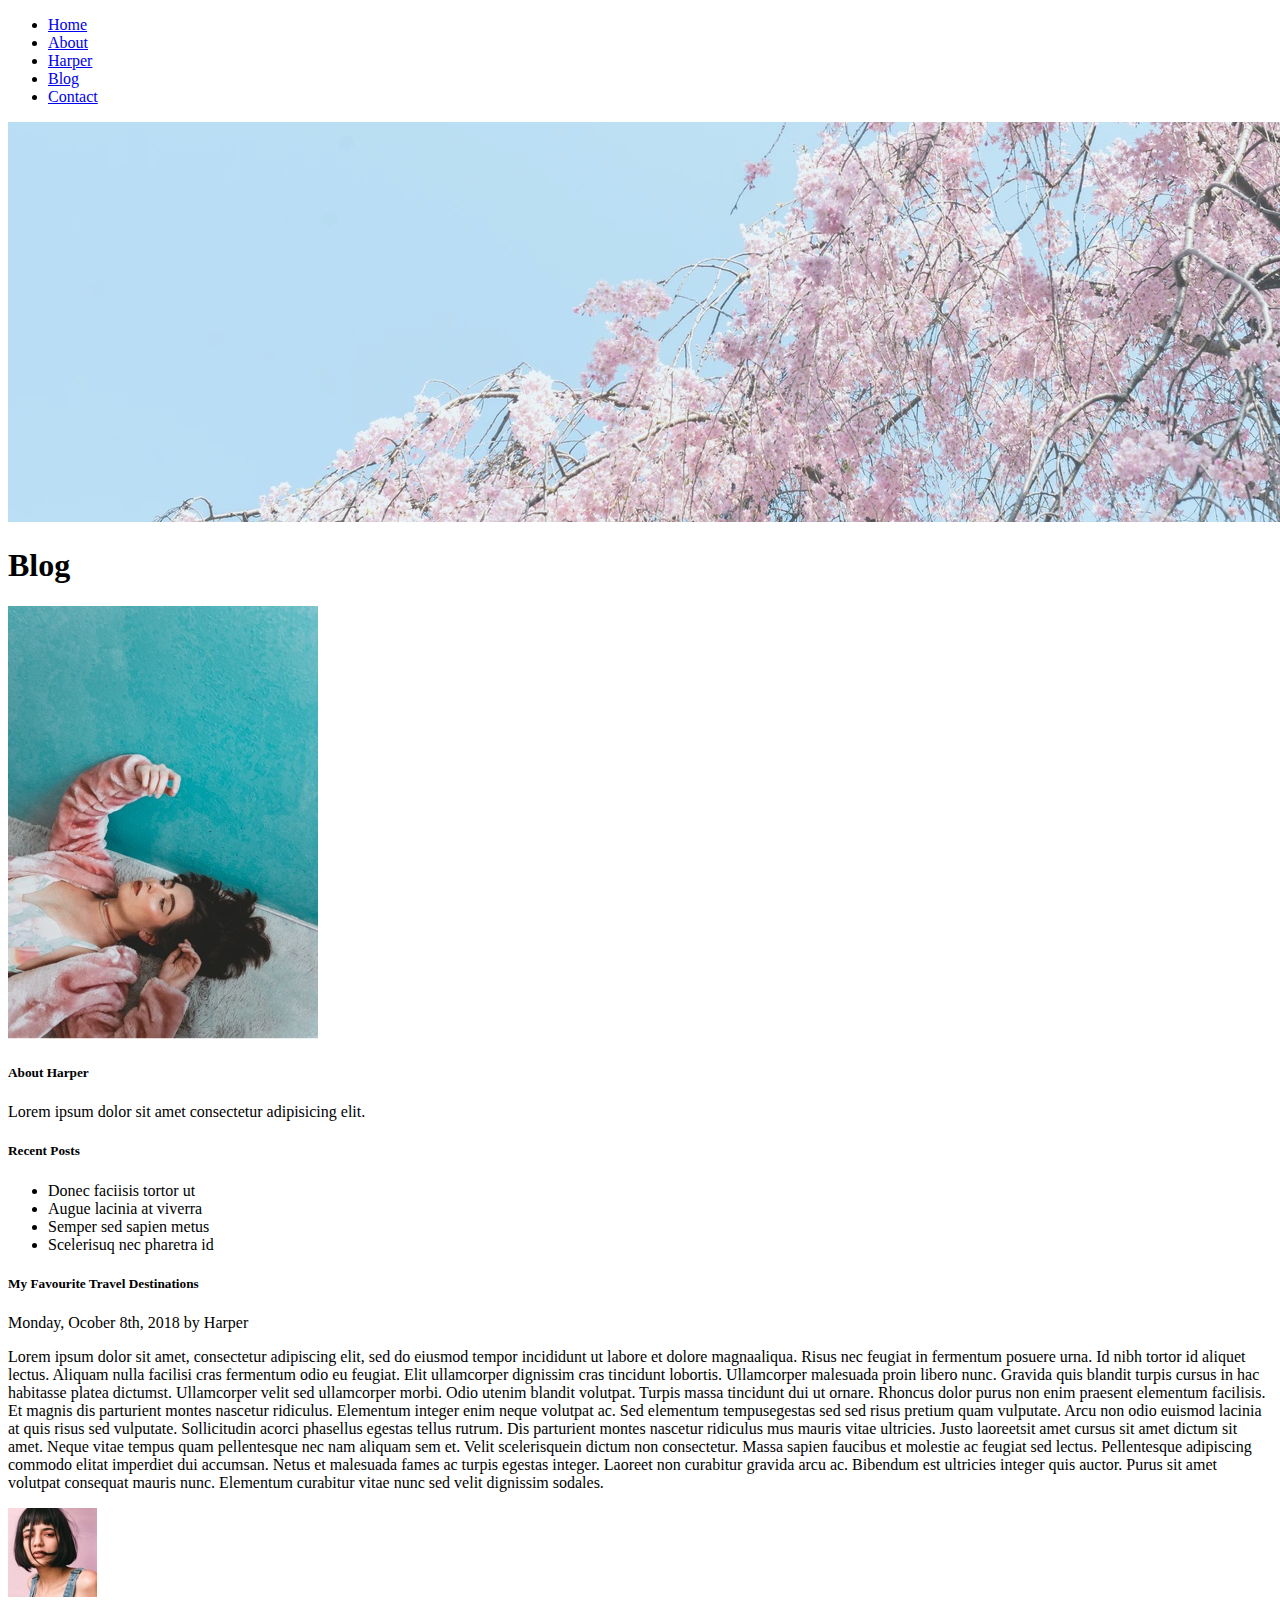
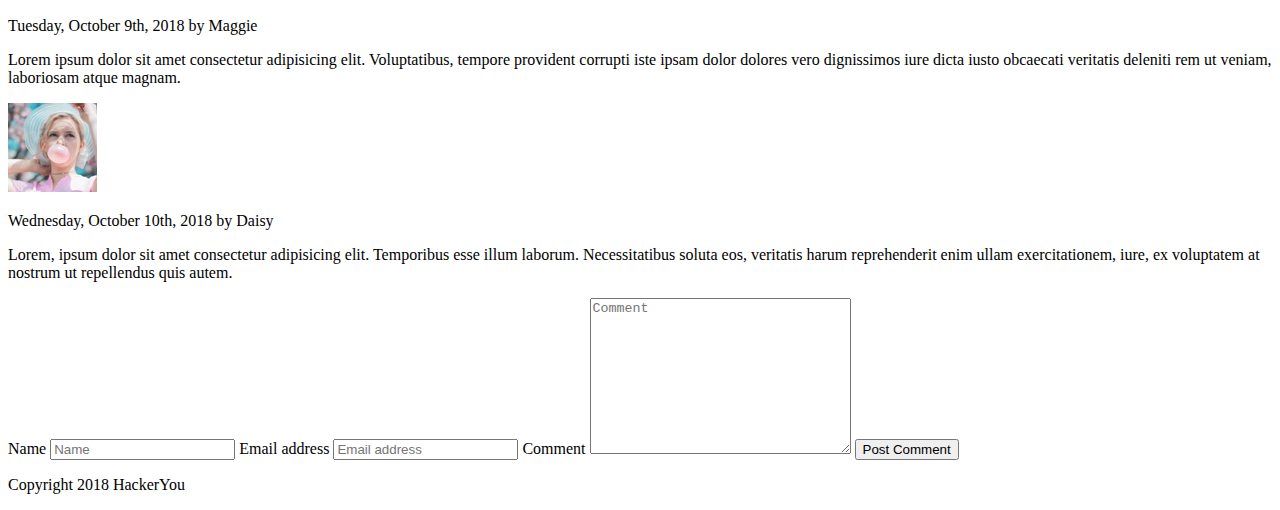
==== blog.html @ ddcfb95c "finished html for blog post" ====
<!DOCTYPE html>
<html lang="en">
<head>
    <meta charset="UTF-8">
    <meta http-equiv="X-UA-Compatible" content="IE=edge">
    <meta name="viewport" content="width=device-width, initial-scale=1.0">
    <title>Harper - Blog</title>
</head>
<body>
    <nav class="navBar">
        <div class="wrapper">
            <ul class="mainMenu">
                <li><a href="#home">Home</a></li>
                <li><a href="#about">About</a></li>
                <li><a href="#home">Harper</a></li>
                <li><a href="#blog">Blog</a></li>
                <li><a href="#contact">Contact</a></li>
            </ul>
        </div>
    </nav>
    
    <header>
        <div class="heroImage">
            <img src="./assets/blog-image-1.jpg" alt="close up of japanese cherry blossom trees">
        </div>
        <h1>Blog</h1>
    </header>

    <main>
        <div class="wrapper">
            <aside>
                <div class="blogDetails">
                    <div class="blogImg">
                        <img src="./assets/blog-image-2.jpg" alt="woman posing on ground with hand raised and eyes closed">
                    </div>
                    <div class="blogAbout">
                        <h5>About Harper</h5>
                        <p>Lorem ipsum dolor sit amet consectetur adipisicing elit.</p>
                    </div>
                </div>
                <div class="recentPosts">
                    <h5>Recent Posts</h5>
                    <ul class="recentPosts">
                        <li>Donec faciisis tortor ut</li>
                        <li>Augue lacinia at viverra</li>
                        <li>Semper sed sapien metus</li>
                        <li>Scelerisuq nec pharetra id</li>
                    </ul>
                </div>
            </aside>
            <div class="blogPost">
                <h5>My Favourite Travel Destinations</h5>
                <p>Monday, Ocober 8th, 2018 by Harper</p>
                <p>Lorem ipsum dolor sit amet, consectetur adipiscing elit, sed do eiusmod tempor incididunt ut labore et dolore magnaaliqua. Risus nec feugiat in fermentum posuere urna. Id nibh tortor id aliquet lectus. Aliquam nulla facilisi cras fermentum odio eu feugiat. Elit ullamcorper dignissim cras tincidunt lobortis. Ullamcorper malesuada proin libero nunc.
                
                Gravida quis blandit turpis cursus in hac habitasse platea dictumst. Ullamcorper velit sed ullamcorper morbi. Odio utenim blandit volutpat. Turpis massa tincidunt dui ut ornare. Rhoncus dolor purus non enim praesent elementum facilisis.
                
                Et magnis dis parturient montes nascetur ridiculus. Elementum integer enim neque volutpat ac. Sed elementum tempusegestas sed sed risus pretium quam vulputate. Arcu non odio euismod lacinia at quis risus sed vulputate. Sollicitudin acorci phasellus egestas tellus rutrum. Dis parturient montes nascetur ridiculus mus mauris vitae ultricies. 
                
                Justo laoreetsit amet cursus sit amet dictum sit amet. Neque vitae tempus quam pellentesque nec nam aliquam sem et. Velit scelerisquein dictum non consectetur. Massa sapien faucibus et molestie ac feugiat sed lectus. Pellentesque adipiscing commodo elitat imperdiet dui accumsan. Netus et malesuada fames ac turpis egestas integer. Laoreet non curabitur gravida arcu ac.
                
                Bibendum est ultricies integer quis auctor. Purus sit amet volutpat consequat mauris nunc. Elementum curabitur vitae
                nunc sed velit dignissim sodales.</p>
            </div>
            <div class="comments">
                <div class="commentOne">
                    <img src="./assets/blog-image-3.jpg" alt="headshot of Maggie">
                    <p>Tuesday, October 9th, 2018 by Maggie</p>
                    <p>Lorem ipsum dolor sit amet consectetur adipisicing elit. Voluptatibus, tempore provident corrupti iste ipsam dolor dolores vero dignissimos iure dicta iusto obcaecati veritatis deleniti rem ut veniam, laboriosam atque magnam.</p>
                </div>
                <div class="commentTwo">
                    <img src="./assets/blog-image-4.jpg" alt="headshot of Daisy">
                    <p>Wednesday, October 10th, 2018 by Daisy</p>
                    <p>Lorem, ipsum dolor sit amet consectetur adipisicing elit. Temporibus esse illum laborum. Necessitatibus soluta eos, veritatis harum reprehenderit enim ullam exercitationem, iure, ex voluptatem at nostrum ut repellendus quis autem.</p>
                </div>
            </div>
            <div class="blogForm">
                <form action="" class="blogForm" name="blogForm">
                    <label for="name" class="sr-only">Name</label>
                    <input type="text" id="name" placeholder="Name">
                
                    <label for="email" class="sr-only">Email address</label>
                    <input type="email" id="email" placeholder="Email address">
                
                    <label for="comment" class="sr-only">Comment</label>
                    <textarea name="commente" id="message" cols="30" rows="10" placeholder="Comment"></textarea>
                
                    <button type="submit">Post Comment</button>
                </form>
            </div>
        </div>
    </main>

    <footer>
        <p>Copyright 2018 HackerYou</p>
    </footer>
</body>
</html>
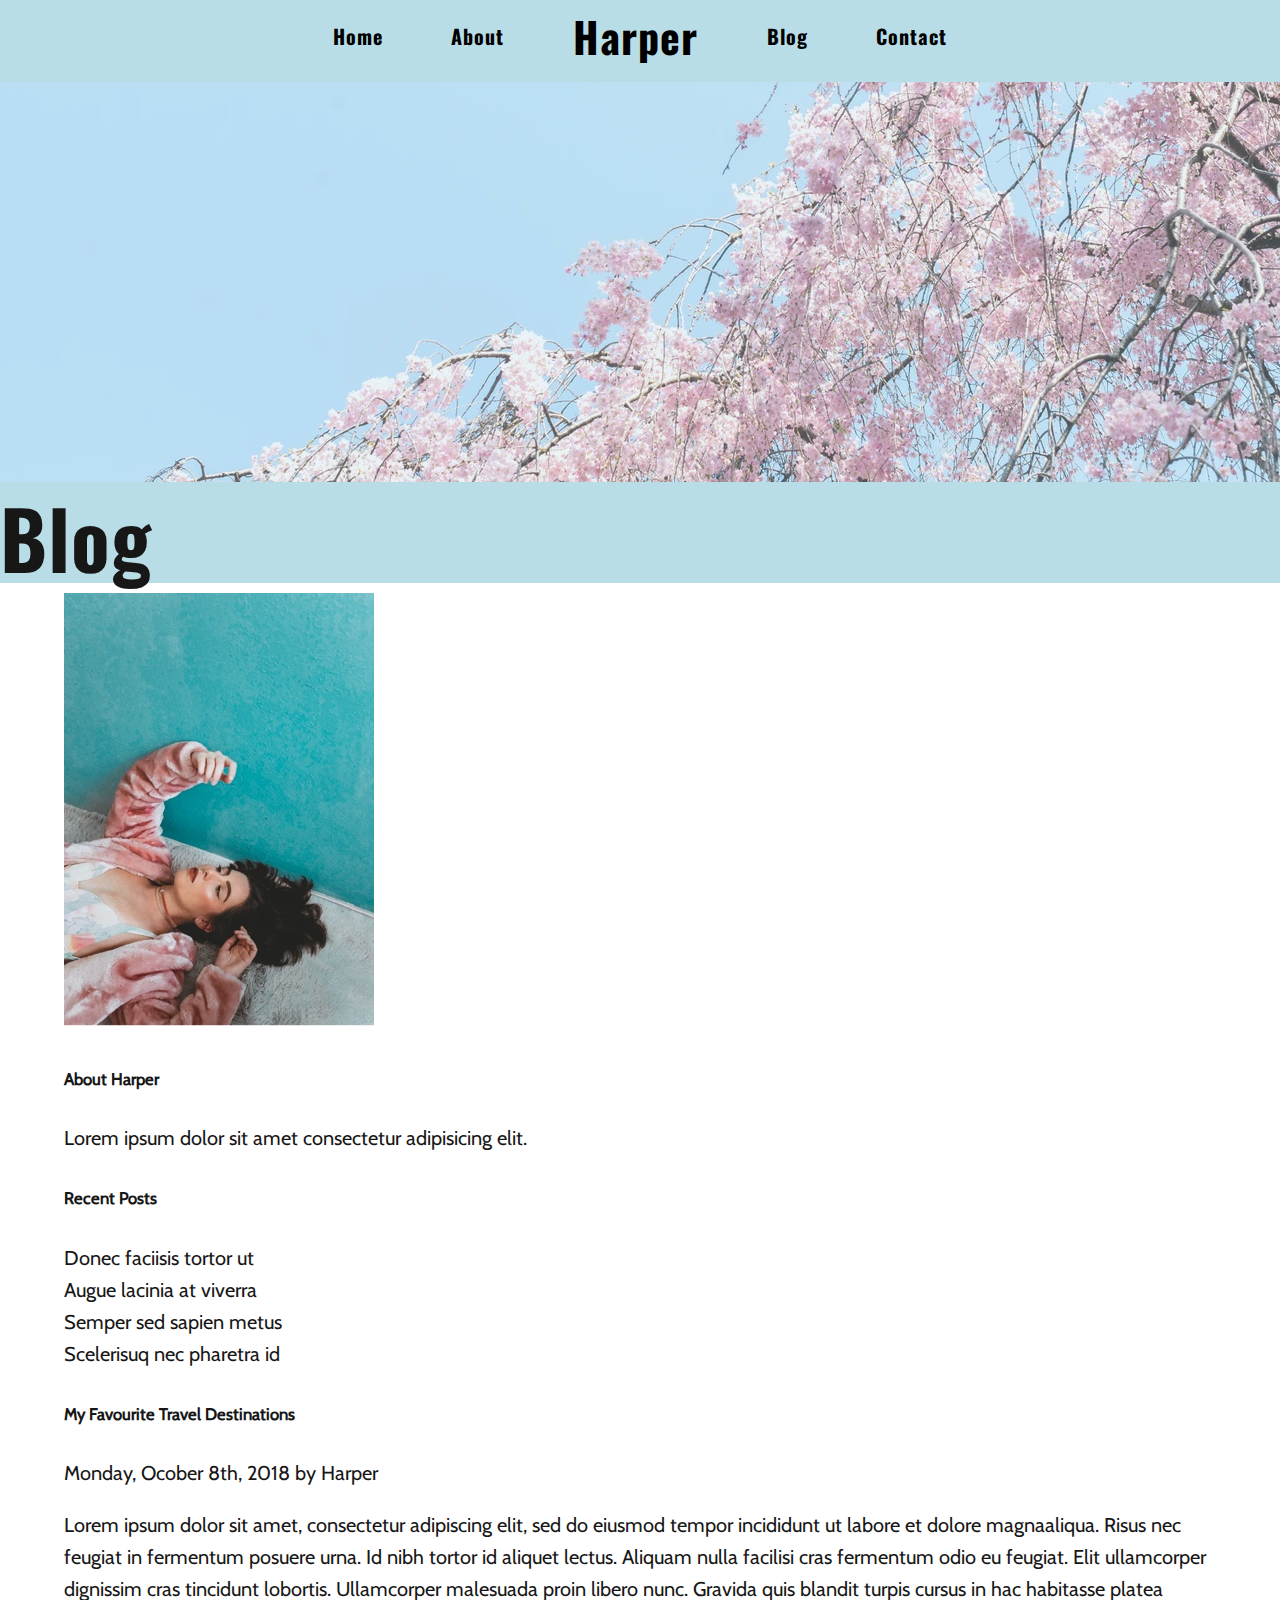
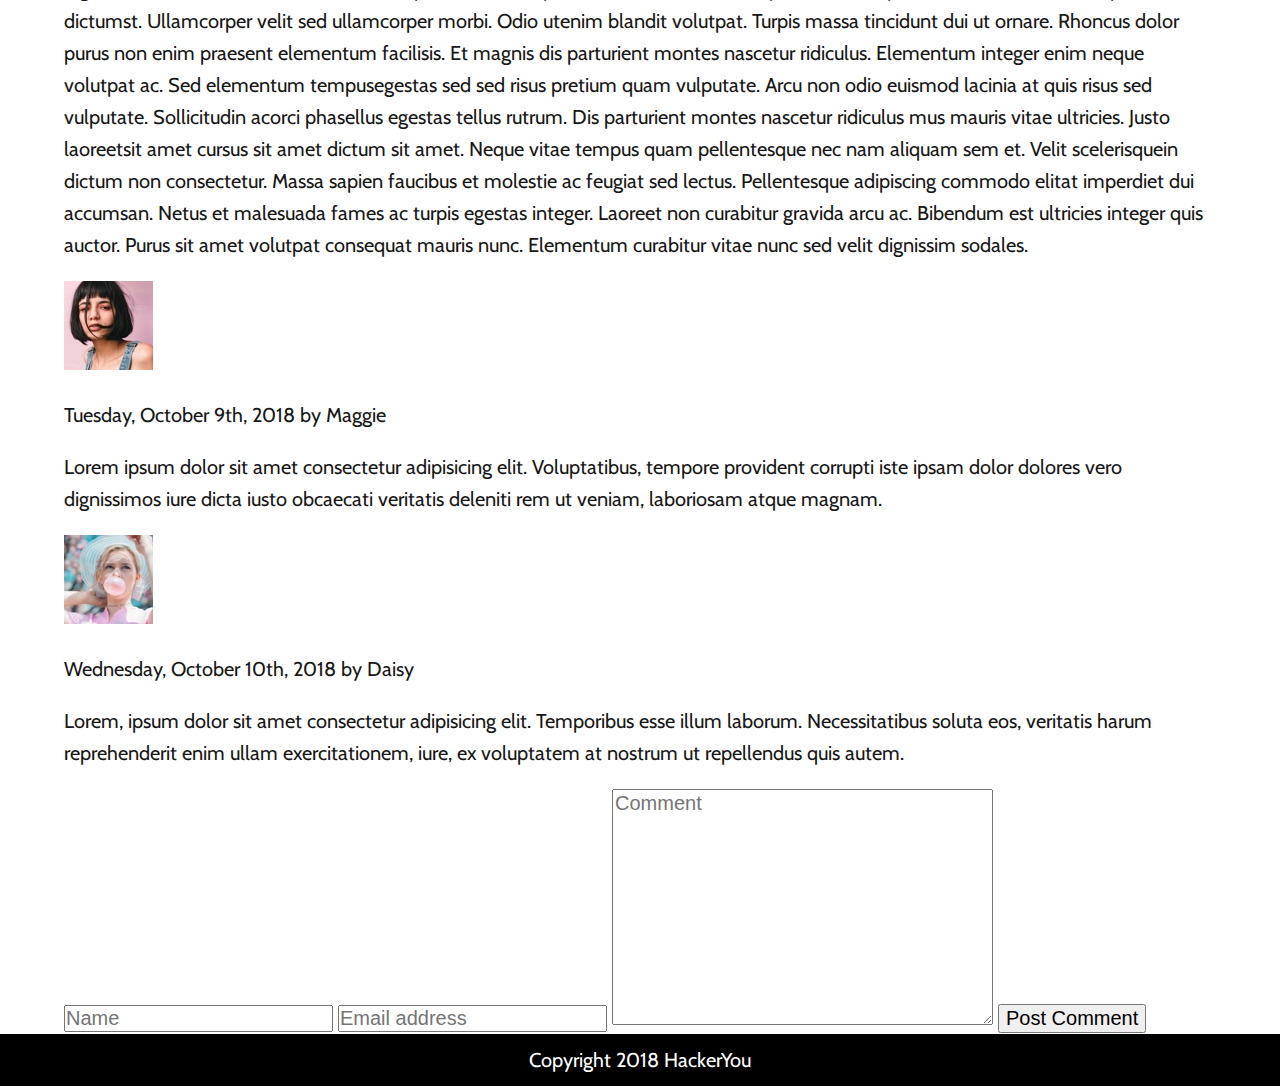
==== commit 5dd6e050: "added contact page partials" ====
--- a/blog.html
+++ b/blog.html
@@ -5,6 +5,7 @@
     <meta http-equiv="X-UA-Compatible" content="IE=edge">
     <meta name="viewport" content="width=device-width, initial-scale=1.0">
     <title>Harper - Blog</title>
+    <link rel="stylesheet" href="./styles/styles.css">
 </head>
 <body>
     <nav class="navBar">
@@ -12,7 +13,7 @@
             <ul class="mainMenu">
                 <li><a href="#home">Home</a></li>
                 <li><a href="#about">About</a></li>
-                <li><a href="#home">Harper</a></li>
+                <li><a href="#logo">Harper</a></li>
                 <li><a href="#blog">Blog</a></li>
                 <li><a href="#contact">Contact</a></li>
             </ul>
--- a/styles/styles.css
+++ b/styles/styles.css
@@ -0,0 +1,584 @@
+html {
+  line-height: 1.15;
+  -ms-text-size-adjust: 100%;
+  -webkit-text-size-adjust: 100%;
+}
+
+body {
+  margin: 0;
+}
+
+article, aside, footer, header, nav, section {
+  display: block;
+}
+
+h1 {
+  font-size: 2em;
+  margin: 0.67em 0;
+}
+
+figcaption, figure, main {
+  display: block;
+}
+
+figure {
+  margin: 1em 40px;
+}
+
+hr {
+  -webkit-box-sizing: content-box;
+          box-sizing: content-box;
+  height: 0;
+  overflow: visible;
+}
+
+pre {
+  font-family: monospace, monospace;
+  font-size: 1em;
+}
+
+a {
+  background-color: transparent;
+  -webkit-text-decoration-skip: objects;
+}
+
+abbr[title] {
+  border-bottom: none;
+  text-decoration: underline;
+  -webkit-text-decoration: underline dotted;
+          text-decoration: underline dotted;
+}
+
+b, strong {
+  font-weight: inherit;
+}
+
+b, strong {
+  font-weight: bolder;
+}
+
+code, kbd, samp {
+  font-family: monospace, monospace;
+  font-size: 1em;
+}
+
+dfn {
+  font-style: italic;
+}
+
+mark {
+  background-color: #ff0;
+  color: #000;
+}
+
+small {
+  font-size: 80%;
+}
+
+sub, sup {
+  font-size: 75%;
+  line-height: 0;
+  position: relative;
+  vertical-align: baseline;
+}
+
+sub {
+  bottom: -0.25em;
+}
+
+sup {
+  top: -0.5em;
+}
+
+audio, video {
+  display: inline-block;
+}
+
+audio:not([controls]) {
+  display: none;
+  height: 0;
+}
+
+img {
+  border-style: none;
+}
+
+svg:not(:root) {
+  overflow: hidden;
+}
+
+button, input, optgroup, select, textarea {
+  font-family: sans-serif;
+  font-size: 100%;
+  line-height: 1.15;
+  margin: 0;
+}
+
+button, input {
+  overflow: visible;
+}
+
+button, select {
+  text-transform: none;
+}
+
+button, html [type=button], [type=reset], [type=submit] {
+  -webkit-appearance: button;
+}
+
+button::-moz-focus-inner, [type=button]::-moz-focus-inner, [type=reset]::-moz-focus-inner, [type=submit]::-moz-focus-inner {
+  border-style: none;
+  padding: 0;
+}
+
+button:-moz-focusring, [type=button]:-moz-focusring, [type=reset]:-moz-focusring, [type=submit]:-moz-focusring {
+  outline: 1px dotted ButtonText;
+}
+
+fieldset {
+  padding: 0.35em 0.75em 0.625em;
+}
+
+legend {
+  -webkit-box-sizing: border-box;
+          box-sizing: border-box;
+  color: inherit;
+  display: table;
+  max-width: 100%;
+  padding: 0;
+  white-space: normal;
+}
+
+progress {
+  display: inline-block;
+  vertical-align: baseline;
+}
+
+textarea {
+  overflow: auto;
+}
+
+[type=checkbox], [type=radio] {
+  -webkit-box-sizing: border-box;
+          box-sizing: border-box;
+  padding: 0;
+}
+
+[type=number]::-webkit-inner-spin-button, [type=number]::-webkit-outer-spin-button {
+  height: auto;
+}
+
+[type=search] {
+  -webkit-appearance: textfield;
+  outline-offset: -2px;
+}
+
+[type=search]::-webkit-search-cancel-button, [type=search]::-webkit-search-decoration {
+  -webkit-appearance: none;
+}
+
+::-webkit-file-upload-button {
+  -webkit-appearance: button;
+  font: inherit;
+}
+
+details, menu {
+  display: block;
+}
+
+summary {
+  display: list-item;
+}
+
+canvas {
+  display: inline-block;
+}
+
+template {
+  display: none;
+}
+
+[hidden] {
+  display: none;
+}
+
+html {
+  -webkit-box-sizing: border-box;
+          box-sizing: border-box;
+}
+
+*, *:before, *:after {
+  -webkit-box-sizing: inherit;
+          box-sizing: inherit;
+}
+
+.sr-only {
+  position: absolute;
+  width: 1px;
+  height: 1px;
+  margin: -1px;
+  border: 0;
+  padding: 0;
+  white-space: nowrap;
+  -webkit-clip-path: inset(100%);
+          clip-path: inset(100%);
+  clip: rect(0 0 0 0);
+  overflow: hidden;
+}
+
+@font-face {
+  font-family: "Oswald";
+  src: url(../assets/fonts/Oswald/Oswald-VariableFont_wght.ttf);
+  font-weight: bold;
+}
+@font-face {
+  font-family: "Cabin";
+  src: url(../assets/fonts/Cabin/Cabin-VariableFont_wdth\,wght.ttf), url(../assets/fonts/Cabin/Cabin-Italic-VariableFont_wdth\,wght.ttf);
+  font-weight: normal;
+}
+html {
+  font-size: 125%;
+}
+
+body {
+  font-family: "Cabin";
+  font-size: 1rem;
+  line-height: 32px;
+  letter-spacing: 0px;
+  color: #171717;
+}
+
+h1, h2, h3, h4 {
+  font-family: "Oswald";
+  font-weight: bold;
+  color: #171717;
+  letter-spacing: 1px;
+  margin: 0;
+}
+
+h1 {
+  font-size: 4rem;
+  line-height: 92px;
+}
+
+h2 {
+  font-size: 2.1rem;
+}
+
+h3 {
+  font-size: 1.6rem;
+}
+
+h4 {
+  font-size: 1.2rem;
+}
+
+ul, li, a, input {
+  padding: 0;
+  margin: 0;
+}
+
+ul {
+  list-style: none;
+}
+
+a {
+  font-family: "Oswald";
+  text-decoration: none;
+  letter-spacing: 1px;
+}
+
+.wrapper {
+  width: 90%;
+  max-width: 1260px;
+  margin: 0 auto;
+}
+
+.button {
+  color: #171717;
+  background-color: #f38d8d;
+  text-align: center;
+  line-height: 32px;
+  letter-spacing: 1px;
+  padding: 10px 40px;
+}
+
+header {
+  background-color: #b9dde7;
+  margin-bottom: 10px;
+}
+header .headerFlex {
+  display: -webkit-box;
+  display: -ms-flexbox;
+  display: flex;
+}
+header .headerContent {
+  margin-left: 80px;
+  display: -webkit-box;
+  display: -ms-flexbox;
+  display: flex;
+  -webkit-box-align: center;
+      -ms-flex-align: center;
+          align-items: center;
+  -webkit-box-pack: center;
+      -ms-flex-pack: center;
+          justify-content: center;
+}
+header .headerContent .contentContainer {
+  position: relative;
+}
+header .headerContent .contentContainer img {
+  width: 35%;
+  position: absolute;
+  top: -64px;
+  right: -45px;
+}
+header .headerContent .logoHero {
+  font-size: 6rem;
+}
+
+.contactHeader {
+  height: 40vh;
+  background-image: url(../assets/contact-image-1.jpg);
+  margin: 0;
+  position: relative;
+}
+
+.contactMain h1 {
+  position: absolute;
+  top: 323px;
+}
+
+.navBar {
+  background-color: #b9dde7;
+}
+.navBar ul {
+  display: -webkit-box;
+  display: -ms-flexbox;
+  display: flex;
+  width: 60%;
+  -webkit-box-pack: space-evenly;
+      -ms-flex-pack: space-evenly;
+          justify-content: space-evenly;
+  margin: 0 auto;
+  padding: 20px 0;
+}
+.navBar ul li {
+  font-family: "Oswald";
+}
+.navBar ul li a[href="#logo"] {
+  font-size: 2.1rem;
+}
+.navBar ul li a {
+  text-decoration: none;
+  font-family: "Oswald";
+  color: black;
+  margin: 0 30px;
+  -webkit-transition: 0.1s;
+  transition: 0.1s;
+}
+.navBar ul li a:hover {
+  color: white;
+}
+
+.whosHarper {
+  min-height: 60vh;
+  margin-left: 650px;
+  width: 50%;
+  display: -webkit-box;
+  display: -ms-flexbox;
+  display: flex;
+  -webkit-box-align: center;
+      -ms-flex-align: center;
+          align-items: center;
+  -webkit-box-pack: end;
+      -ms-flex-pack: end;
+          justify-content: flex-end;
+}
+.whosHarper p {
+  padding: 20px 0;
+}
+
+.spacer {
+  min-height: 50vh;
+  background-image: url(../assets/home-image-2.jpg);
+  background-size: cover;
+  background-repeat: no-repeat;
+}
+
+.categories {
+  min-height: 80vh;
+  padding: 60px 0;
+  background-color: #f6f6f6;
+}
+.categories .itemOne, .categories .itemTwo, .categories .itemThree, .categories .itemFour {
+  padding: 20px;
+  margin-left: 30px;
+}
+.categories .rowOne, .categories .rowTwo {
+  display: -webkit-box;
+  display: -ms-flexbox;
+  display: flex;
+}
+.categories .rowOne img, .categories .rowTwo img {
+  width: 10%;
+  background-color: #b9dde7;
+  padding: 20px;
+  border-radius: 50%;
+}
+.categories .rowOne .iconPhoto, .categories .rowOne .iconUser, .categories .rowOne .iconBlog, .categories .rowOne .iconPhone, .categories .rowTwo .iconPhoto, .categories .rowTwo .iconUser, .categories .rowTwo .iconBlog, .categories .rowTwo .iconPhone {
+  display: -webkit-box;
+  display: -ms-flexbox;
+  display: flex;
+  -webkit-box-align: center;
+      -ms-flex-align: center;
+          align-items: center;
+}
+.categories .rowOne .iconPhoto h3, .categories .rowOne .iconUser h3, .categories .rowOne .iconBlog h3, .categories .rowOne .iconPhone h3, .categories .rowTwo .iconPhoto h3, .categories .rowTwo .iconUser h3, .categories .rowTwo .iconBlog h3, .categories .rowTwo .iconPhone h3 {
+  margin-left: 20px;
+}
+.categories p {
+  font-family: "Cabin";
+  color: black;
+}
+
+.blog {
+  margin-bottom: 40px;
+}
+
+a.blogButton {
+  color: #171717;
+  background-color: #f38d8d;
+  text-align: center;
+  line-height: 32px;
+  letter-spacing: 1px;
+  padding: 10px 40px;
+}
+
+.blogOne {
+  display: -webkit-box;
+  display: -ms-flexbox;
+  display: flex;
+}
+.blogOne .blogOneContent {
+  margin: 80px;
+  display: -webkit-box;
+  display: -ms-flexbox;
+  display: flex;
+  -webkit-box-orient: vertical;
+  -webkit-box-direction: normal;
+      -ms-flex-direction: column;
+          flex-direction: column;
+  -webkit-box-pack: center;
+      -ms-flex-pack: center;
+          justify-content: center;
+  -webkit-box-align: start;
+      -ms-flex-align: start;
+          align-items: flex-start;
+}
+
+.blogTwo {
+  display: -webkit-box;
+  display: -ms-flexbox;
+  display: flex;
+}
+.blogTwo .blogTwoContent {
+  margin: 80px;
+  display: -webkit-box;
+  display: -ms-flexbox;
+  display: flex;
+  -webkit-box-orient: vertical;
+  -webkit-box-direction: normal;
+      -ms-flex-direction: column;
+          flex-direction: column;
+  -webkit-box-pack: center;
+      -ms-flex-pack: center;
+          justify-content: center;
+  -webkit-box-align: start;
+      -ms-flex-align: start;
+          align-items: flex-start;
+}
+
+.journey {
+  min-height: 0vh;
+  background: #f6f6f6;
+  padding-bottom: 100px;
+}
+.journey .journeyFlex {
+  display: -webkit-box;
+  display: -ms-flexbox;
+  display: flex;
+  -webkit-box-pack: center;
+      -ms-flex-pack: center;
+          justify-content: center;
+  -webkit-box-align: center;
+      -ms-flex-align: center;
+          align-items: center;
+  padding-top: 100px;
+  margin-left: 50px;
+}
+.journey .journeyFlex .journeyContent {
+  margin-left: 80px;
+}
+.journey .journeyFlex .journeyContent p {
+  padding: 20px 0;
+}
+
+.imgGrid {
+  min-height: 60vh;
+  padding-top: 90px;
+  width: 60%;
+  margin: 0 auto;
+}
+.imgGrid ul {
+  display: -webkit-box;
+  display: -ms-flexbox;
+  display: flex;
+  -webkit-box-pack: space-evenly;
+      -ms-flex-pack: space-evenly;
+          justify-content: space-evenly;
+}
+.imgGrid ul li img {
+  max-width: 90%;
+}
+
+footer {
+  background-color: black;
+  text-align: center;
+  color: white;
+}
+footer p {
+  margin: 0;
+  padding: 10px;
+}
+
+.contactMain {
+  background-color: #f6f6f6;
+  padding-top: 80px;
+}
+
+ul.social {
+  width: 20%;
+  display: -webkit-box;
+  display: -ms-flexbox;
+  display: flex;
+  -webkit-box-pack: space-evenly;
+      -ms-flex-pack: space-evenly;
+          justify-content: space-evenly;
+}
+ul.social li img {
+  width: 20px;
+  color: #227284;
+  -webkit-box-align: start;
+      -ms-flex-align: start;
+          align-items: flex-start;
+}
+
+.contactInfoDetails h4 {
+  font-size: 1rem;
+  padding: 10px 0;
+}
+.contactInfoDetails p {
+  margin: 0;
+  font-size: 0.9rem;
+}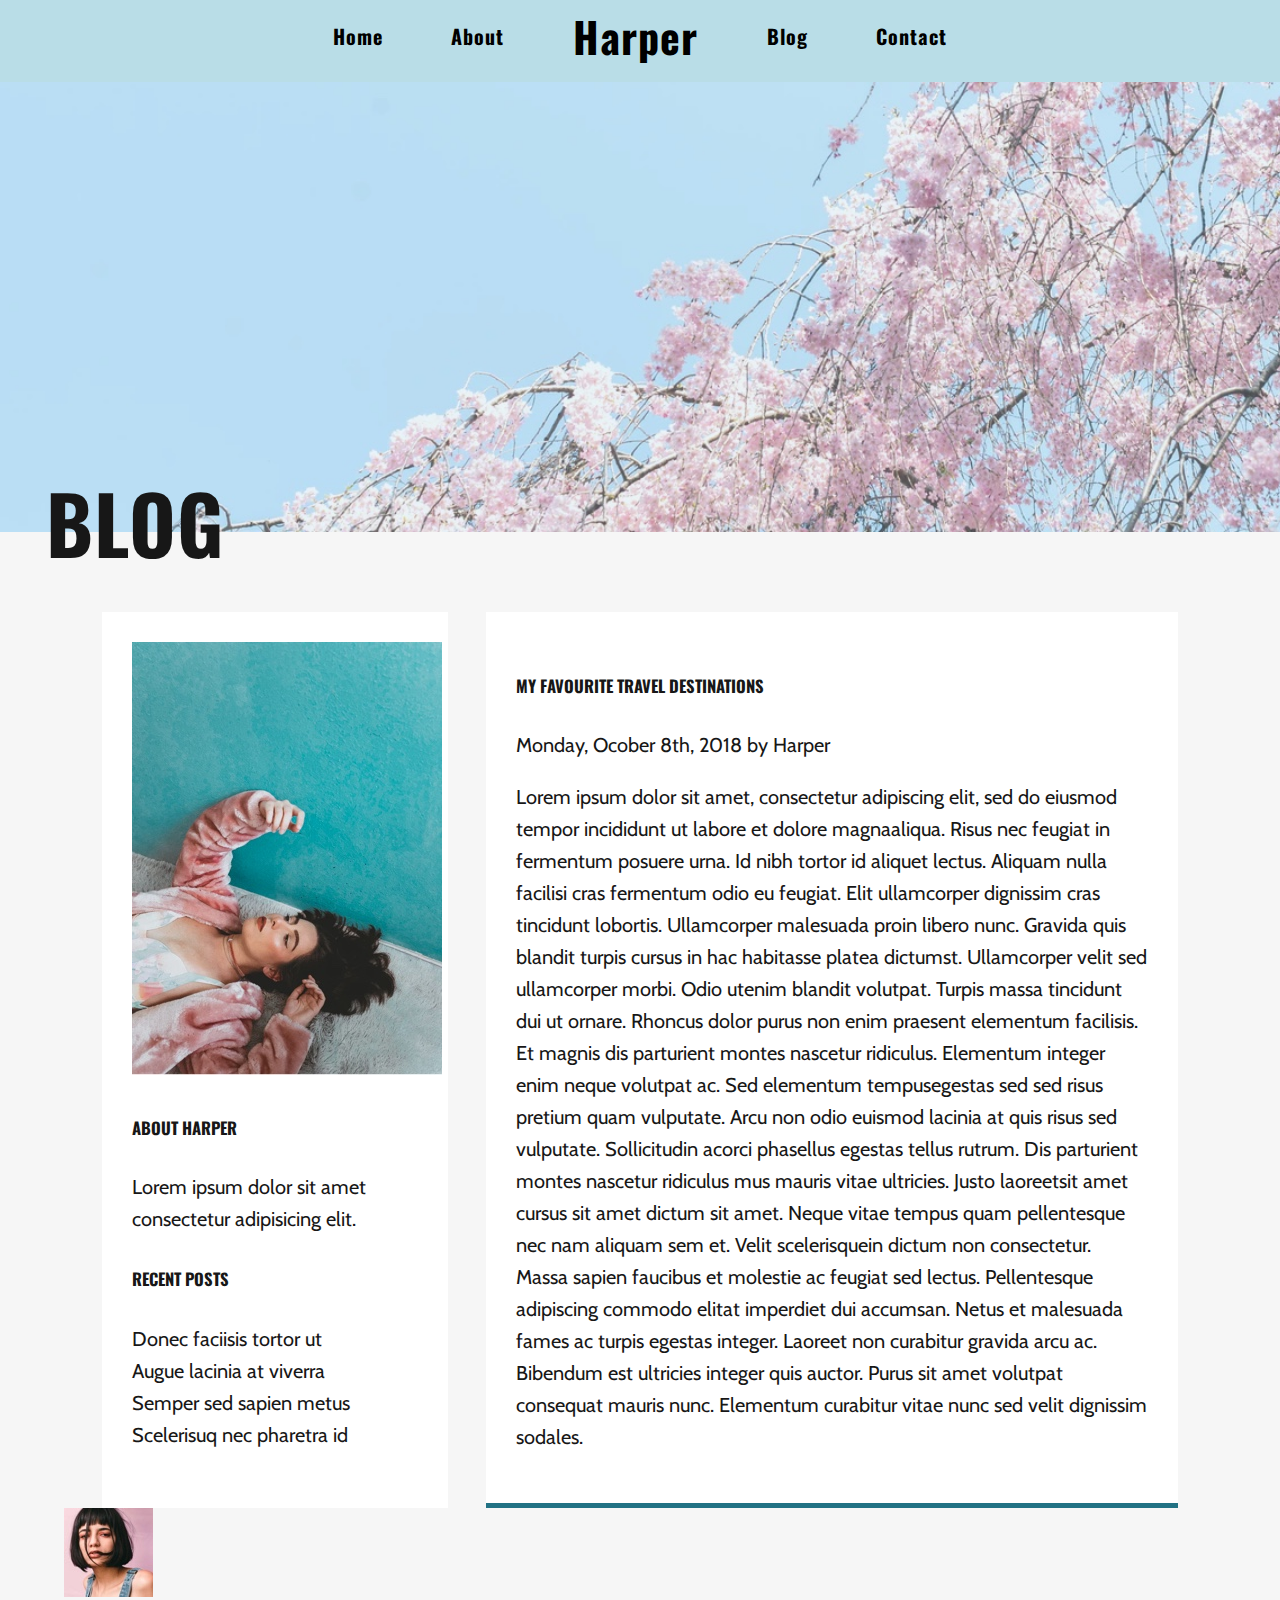
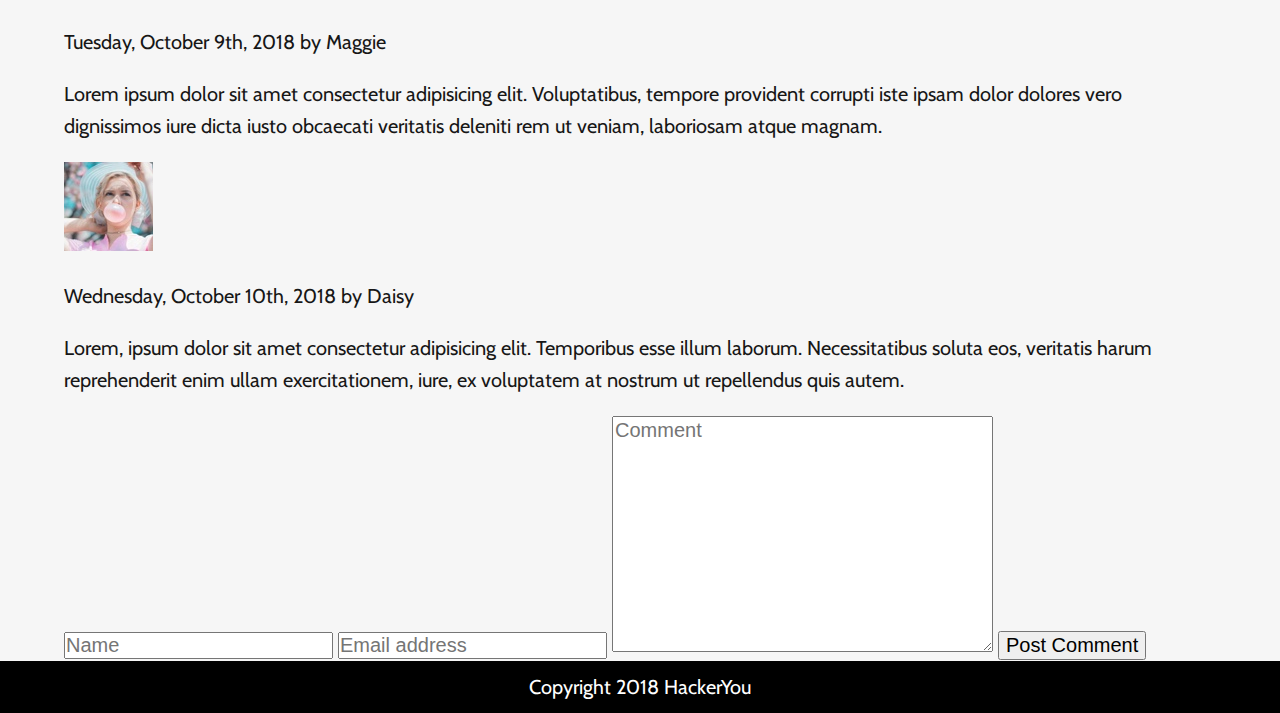
==== commit 7c8c4105: "added styles for aside and main blog section" ====
--- a/blog.html
+++ b/blog.html
@@ -20,75 +20,74 @@
         </div>
     </nav>
     
-    <header>
-        <div class="heroImage">
-            <img src="./assets/blog-image-1.jpg" alt="close up of japanese cherry blossom trees">
-        </div>
-        <h1>Blog</h1>
+    <header class="blogHeader">
+        <h1>BLOG</h1>
     </header>
 
-    <main>
+    <main class="blogMain">
         <div class="wrapper">
-            <aside>
-                <div class="blogDetails">
-                    <div class="blogImg">
-                        <img src="./assets/blog-image-2.jpg" alt="woman posing on ground with hand raised and eyes closed">
+            <div class="blogFlex">
+                <aside class="asideBlog">
+                    <div class="blogDetails">
+                        <div class="blogImg">
+                            <img src="./assets/blog-image-2.jpg" alt="woman posing on ground with hand raised and eyes closed">
+                        </div>
+                        <div class="blogAbout">
+                            <h5>ABOUT HARPER</h5>
+                            <p>Lorem ipsum dolor sit amet consectetur adipisicing elit.</p>
+                        </div>
                     </div>
-                    <div class="blogAbout">
-                        <h5>About Harper</h5>
-                        <p>Lorem ipsum dolor sit amet consectetur adipisicing elit.</p>
+                    <div class="recentPosts">
+                        <h5>RECENT POSTS</h5>
+                        <ul class="recentPostsList">
+                            <li>Donec faciisis tortor ut</li>
+                            <li>Augue lacinia at viverra</li>
+                            <li>Semper sed sapien metus</li>
+                            <li>Scelerisuq nec pharetra id</li>
+                        </ul>
+                    </div>
+                </aside>
+                <div class="blogPost">
+                    <h5>MY FAVOURITE TRAVEL DESTINATIONS</h5>
+                    <p>Monday, Ocober 8th, 2018 by Harper</p>
+                    <p>Lorem ipsum dolor sit amet, consectetur adipiscing elit, sed do eiusmod tempor incididunt ut labore et dolore magnaaliqua. Risus nec feugiat in fermentum posuere urna. Id nibh tortor id aliquet lectus. Aliquam nulla facilisi cras fermentum odio eu feugiat. Elit ullamcorper dignissim cras tincidunt lobortis. Ullamcorper malesuada proin libero nunc.
+                    
+                    Gravida quis blandit turpis cursus in hac habitasse platea dictumst. Ullamcorper velit sed ullamcorper morbi. Odio utenim blandit volutpat. Turpis massa tincidunt dui ut ornare. Rhoncus dolor purus non enim praesent elementum facilisis.
+                    
+                    Et magnis dis parturient montes nascetur ridiculus. Elementum integer enim neque volutpat ac. Sed elementum tempusegestas sed sed risus pretium quam vulputate. Arcu non odio euismod lacinia at quis risus sed vulputate. Sollicitudin acorci phasellus egestas tellus rutrum. Dis parturient montes nascetur ridiculus mus mauris vitae ultricies. 
+                    
+                    Justo laoreetsit amet cursus sit amet dictum sit amet. Neque vitae tempus quam pellentesque nec nam aliquam sem et. Velit scelerisquein dictum non consectetur. Massa sapien faucibus et molestie ac feugiat sed lectus. Pellentesque adipiscing commodo elitat imperdiet dui accumsan. Netus et malesuada fames ac turpis egestas integer. Laoreet non curabitur gravida arcu ac.
+                    
+                    Bibendum est ultricies integer quis auctor. Purus sit amet volutpat consequat mauris nunc. Elementum curabitur vitae
+                    nunc sed velit dignissim sodales.</p>
+                </div>
+            </div>
+                <div class="comments">
+                    <div class="commentOne">
+                        <img src="./assets/blog-image-3.jpg" alt="headshot of Maggie">
+                        <p>Tuesday, October 9th, 2018 by Maggie</p>
+                        <p>Lorem ipsum dolor sit amet consectetur adipisicing elit. Voluptatibus, tempore provident corrupti iste ipsam dolor dolores vero dignissimos iure dicta iusto obcaecati veritatis deleniti rem ut veniam, laboriosam atque magnam.</p>
+                    </div>
+                    <div class="commentTwo">
+                        <img src="./assets/blog-image-4.jpg" alt="headshot of Daisy">
+                        <p>Wednesday, October 10th, 2018 by Daisy</p>
+                        <p>Lorem, ipsum dolor sit amet consectetur adipisicing elit. Temporibus esse illum laborum. Necessitatibus soluta eos, veritatis harum reprehenderit enim ullam exercitationem, iure, ex voluptatem at nostrum ut repellendus quis autem.</p>
                     </div>
                 </div>
-                <div class="recentPosts">
-                    <h5>Recent Posts</h5>
-                    <ul class="recentPosts">
-                        <li>Donec faciisis tortor ut</li>
-                        <li>Augue lacinia at viverra</li>
-                        <li>Semper sed sapien metus</li>
-                        <li>Scelerisuq nec pharetra id</li>
-                    </ul>
+                <div class="blogForm">
+                    <form action="" class="blogForm" name="blogForm">
+                        <label for="name" class="sr-only">Name</label>
+                        <input type="text" id="name" placeholder="Name">
+                        
+                        <label for="email" class="sr-only">Email address</label>
+                        <input type="email" id="email" placeholder="Email address">
+                        
+                        <label for="comment" class="sr-only">Comment</label>
+                        <textarea name="commente" id="message" cols="30" rows="10" placeholder="Comment"></textarea>
+                        
+                        <button type="submit">Post Comment</button>
+                    </form>
                 </div>
-            </aside>
-            <div class="blogPost">
-                <h5>My Favourite Travel Destinations</h5>
-                <p>Monday, Ocober 8th, 2018 by Harper</p>
-                <p>Lorem ipsum dolor sit amet, consectetur adipiscing elit, sed do eiusmod tempor incididunt ut labore et dolore magnaaliqua. Risus nec feugiat in fermentum posuere urna. Id nibh tortor id aliquet lectus. Aliquam nulla facilisi cras fermentum odio eu feugiat. Elit ullamcorper dignissim cras tincidunt lobortis. Ullamcorper malesuada proin libero nunc.
-                
-                Gravida quis blandit turpis cursus in hac habitasse platea dictumst. Ullamcorper velit sed ullamcorper morbi. Odio utenim blandit volutpat. Turpis massa tincidunt dui ut ornare. Rhoncus dolor purus non enim praesent elementum facilisis.
-                
-                Et magnis dis parturient montes nascetur ridiculus. Elementum integer enim neque volutpat ac. Sed elementum tempusegestas sed sed risus pretium quam vulputate. Arcu non odio euismod lacinia at quis risus sed vulputate. Sollicitudin acorci phasellus egestas tellus rutrum. Dis parturient montes nascetur ridiculus mus mauris vitae ultricies. 
-                
-                Justo laoreetsit amet cursus sit amet dictum sit amet. Neque vitae tempus quam pellentesque nec nam aliquam sem et. Velit scelerisquein dictum non consectetur. Massa sapien faucibus et molestie ac feugiat sed lectus. Pellentesque adipiscing commodo elitat imperdiet dui accumsan. Netus et malesuada fames ac turpis egestas integer. Laoreet non curabitur gravida arcu ac.
-                
-                Bibendum est ultricies integer quis auctor. Purus sit amet volutpat consequat mauris nunc. Elementum curabitur vitae
-                nunc sed velit dignissim sodales.</p>
-            </div>
-            <div class="comments">
-                <div class="commentOne">
-                    <img src="./assets/blog-image-3.jpg" alt="headshot of Maggie">
-                    <p>Tuesday, October 9th, 2018 by Maggie</p>
-                    <p>Lorem ipsum dolor sit amet consectetur adipisicing elit. Voluptatibus, tempore provident corrupti iste ipsam dolor dolores vero dignissimos iure dicta iusto obcaecati veritatis deleniti rem ut veniam, laboriosam atque magnam.</p>
-                </div>
-                <div class="commentTwo">
-                    <img src="./assets/blog-image-4.jpg" alt="headshot of Daisy">
-                    <p>Wednesday, October 10th, 2018 by Daisy</p>
-                    <p>Lorem, ipsum dolor sit amet consectetur adipisicing elit. Temporibus esse illum laborum. Necessitatibus soluta eos, veritatis harum reprehenderit enim ullam exercitationem, iure, ex voluptatem at nostrum ut repellendus quis autem.</p>
-                </div>
-            </div>
-            <div class="blogForm">
-                <form action="" class="blogForm" name="blogForm">
-                    <label for="name" class="sr-only">Name</label>
-                    <input type="text" id="name" placeholder="Name">
-                
-                    <label for="email" class="sr-only">Email address</label>
-                    <input type="email" id="email" placeholder="Email address">
-                
-                    <label for="comment" class="sr-only">Comment</label>
-                    <textarea name="commente" id="message" cols="30" rows="10" placeholder="Comment"></textarea>
-                
-                    <button type="submit">Post Comment</button>
-                </form>
-            </div>
         </div>
     </main>
 
--- a/styles/styles.css
+++ b/styles/styles.css
@@ -349,6 +349,19 @@
   top: 323px;
 }
 
+.blogHeader {
+  height: 50vh;
+  margin-bottom: 0;
+  background-image: url(../assets/blog-image-1.jpg);
+  background-size: cover;
+  position: relative;
+}
+.blogHeader h1 {
+  position: absolute;
+  bottom: -36px;
+  left: 46px;
+}
+
 .navBar {
   background-color: #b9dde7;
 }
@@ -554,11 +567,13 @@
 
 .contactMain {
   background-color: #f6f6f6;
-  padding-top: 80px;
-}
-
-ul.social {
-  width: 20%;
+  padding: 80px 0;
+}
+.contactMain .contactBox {
+  background-color: white;
+  padding: 30px;
+}
+.contactMain .contactBox ul.social {
   display: -webkit-box;
   display: -ms-flexbox;
   display: flex;
@@ -566,7 +581,7 @@
       -ms-flex-pack: space-evenly;
           justify-content: space-evenly;
 }
-ul.social li img {
+.contactMain .contactBox ul.social li img {
   width: 20px;
   color: #227284;
   -webkit-box-align: start;
@@ -574,6 +589,10 @@
           align-items: flex-start;
 }
 
+.contactInfo {
+  width: 40%;
+}
+
 .contactInfoDetails h4 {
   font-size: 1rem;
   padding: 10px 0;
@@ -581,4 +600,84 @@
 .contactInfoDetails p {
   margin: 0;
   font-size: 0.9rem;
+}
+
+.contactFlex {
+  display: -webkit-box;
+  display: -ms-flexbox;
+  display: flex;
+  -ms-flex-wrap: nowrap;
+      flex-wrap: nowrap;
+}
+
+.contactForm {
+  display: -webkit-box;
+  display: -ms-flexbox;
+  display: flex;
+  -webkit-box-orient: vertical;
+  -webkit-box-direction: normal;
+      -ms-flex-direction: column;
+          flex-direction: column;
+}
+.contactForm input, .contactForm textarea {
+  border: none;
+  padding: 20px;
+  margin-bottom: 20px;
+  color: black;
+  font-family: "Cabin";
+}
+.contactForm input::-webkit-input-placeholder, .contactForm textarea::-webkit-input-placeholder {
+  font-size: 0.8rem;
+}
+.contactForm input::-moz-placeholder, .contactForm textarea::-moz-placeholder {
+  font-size: 0.8rem;
+}
+.contactForm input:-ms-input-placeholder, .contactForm textarea:-ms-input-placeholder {
+  font-size: 0.8rem;
+}
+.contactForm input::-ms-input-placeholder, .contactForm textarea::-ms-input-placeholder {
+  font-size: 0.8rem;
+}
+.contactForm input::placeholder, .contactForm textarea::placeholder {
+  font-size: 0.8rem;
+}
+.contactForm button {
+  border: none;
+  color: black;
+  background-color: #f38d8d;
+  padding: 10px 0;
+  font-family: "Oswald";
+}
+
+.blogMain {
+  background-color: #f6f6f6;
+  padding-top: 80px;
+}
+
+.asideBlog {
+  padding: 30px;
+  background-color: white;
+  max-width: 30%;
+}
+.asideBlog h5 {
+  font-family: "Oswald";
+}
+
+.blogPost {
+  background-color: white;
+  padding: 30px;
+  max-width: 60%;
+  border-bottom: 5px solid #227284;
+}
+.blogPost h5 {
+  font-family: "Oswald";
+}
+
+.blogFlex {
+  display: -webkit-box;
+  display: -ms-flexbox;
+  display: flex;
+  -webkit-box-pack: space-evenly;
+      -ms-flex-pack: space-evenly;
+          justify-content: space-evenly;
 }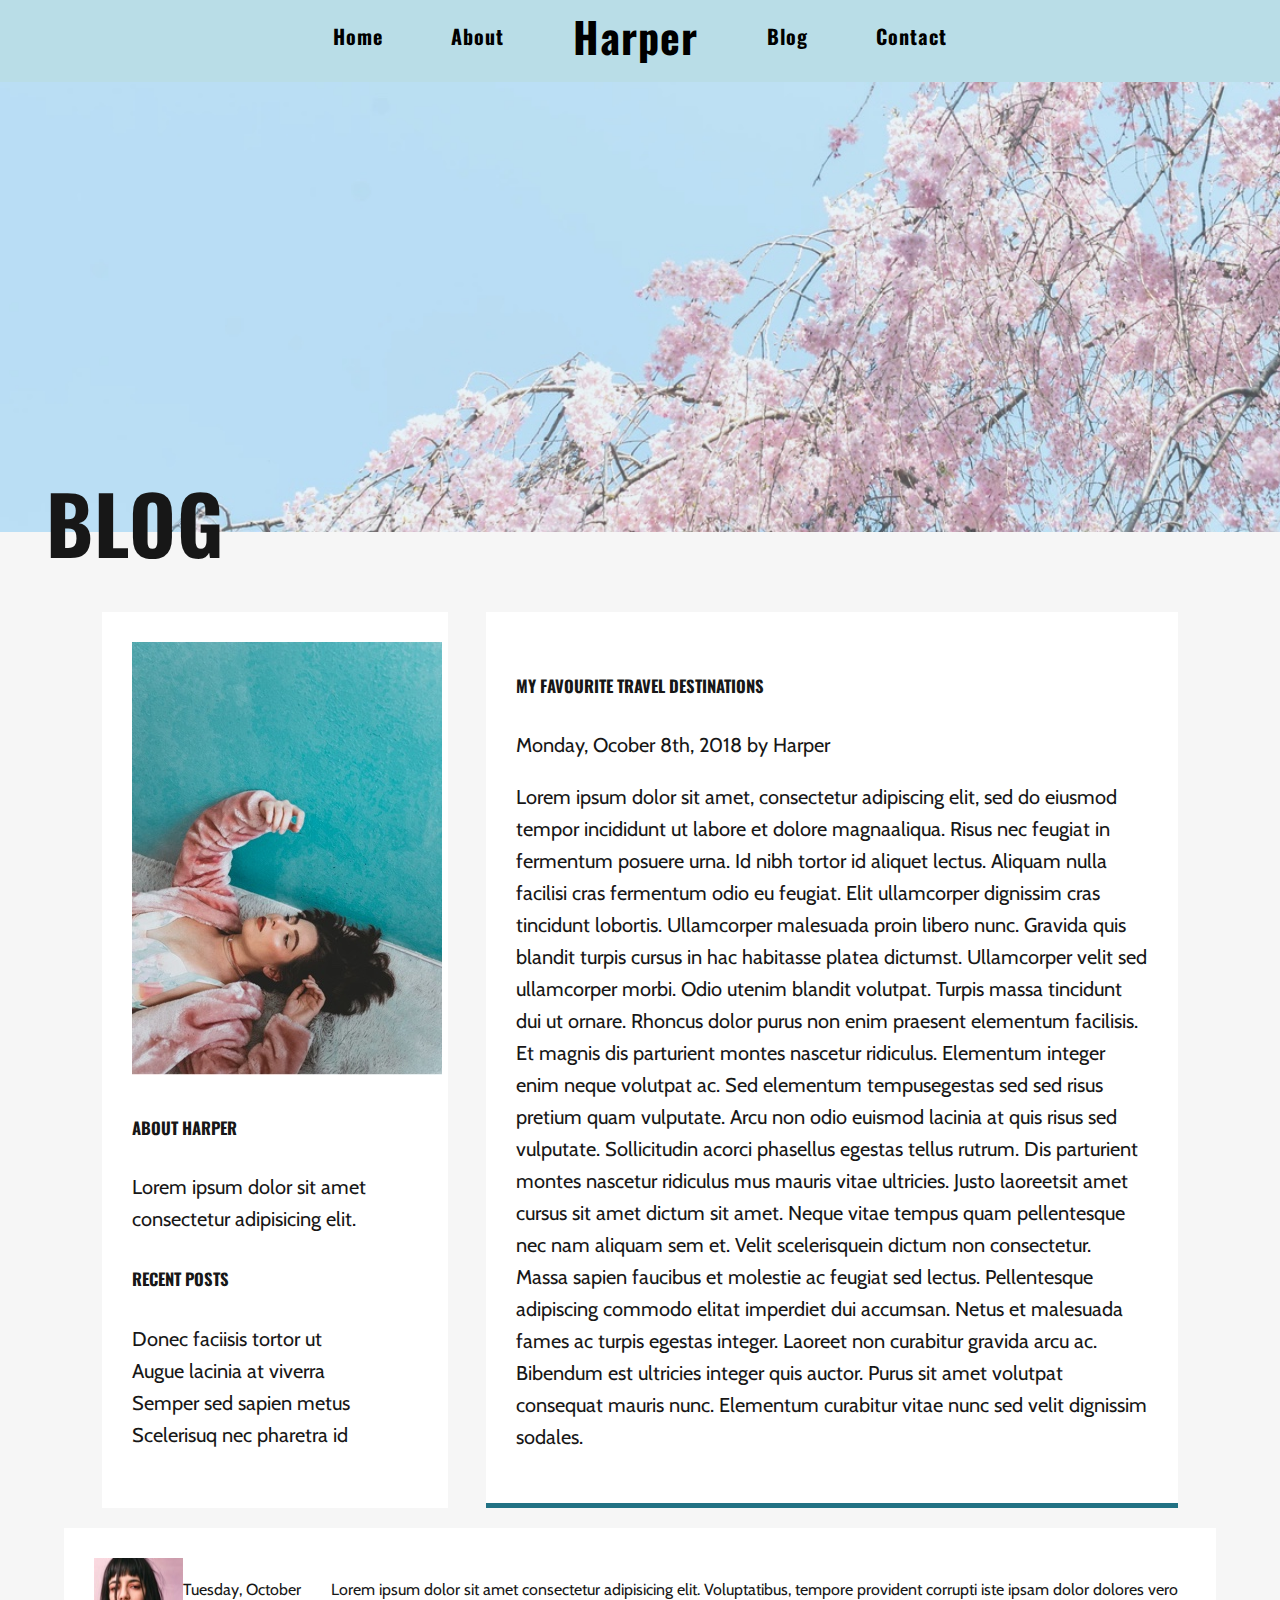
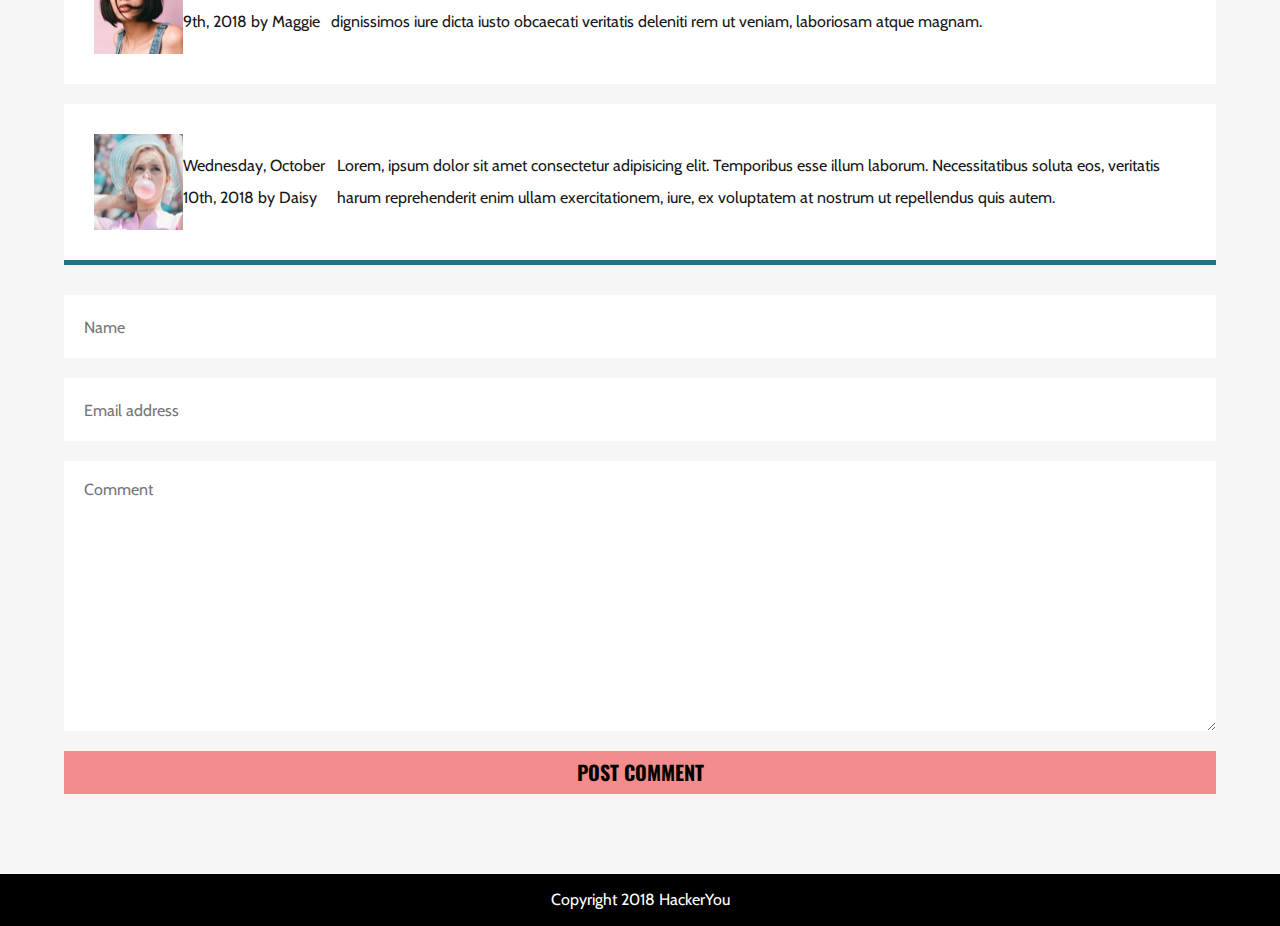
==== commit 1873a098: "connected html pages" ====
--- a/blog.html
+++ b/blog.html
@@ -11,11 +11,11 @@
     <nav class="navBar">
         <div class="wrapper">
             <ul class="mainMenu">
-                <li><a href="#home">Home</a></li>
+                <li><a href="./index.html">Home</a></li>
                 <li><a href="#about">About</a></li>
                 <li><a href="#logo">Harper</a></li>
-                <li><a href="#blog">Blog</a></li>
-                <li><a href="#contact">Contact</a></li>
+                <li><a href="./blog.html">Blog</a></li>
+                <li><a href="./contact.html">Contact</a></li>
             </ul>
         </div>
     </nav>
@@ -70,8 +70,8 @@
                     </div>
                     <div class="commentTwo">
                         <img src="./assets/blog-image-4.jpg" alt="headshot of Daisy">
-                        <p>Wednesday, October 10th, 2018 by Daisy</p>
-                        <p>Lorem, ipsum dolor sit amet consectetur adipisicing elit. Temporibus esse illum laborum. Necessitatibus soluta eos, veritatis harum reprehenderit enim ullam exercitationem, iure, ex voluptatem at nostrum ut repellendus quis autem.</p>
+                            <p>Wednesday, October 10th, 2018 by Daisy</p>
+                            <p>Lorem, ipsum dolor sit amet consectetur adipisicing elit. Temporibus esse illum laborum. Necessitatibus soluta eos, veritatis harum reprehenderit enim ullam exercitationem, iure, ex voluptatem at nostrum ut repellendus quis autem.</p>
                     </div>
                 </div>
                 <div class="blogForm">
@@ -85,7 +85,7 @@
                         <label for="comment" class="sr-only">Comment</label>
                         <textarea name="commente" id="message" cols="30" rows="10" placeholder="Comment"></textarea>
                         
-                        <button type="submit">Post Comment</button>
+                        <button type="submit">POST COMMENT</button>
                     </form>
                 </div>
         </div>
--- a/styles/styles.css
+++ b/styles/styles.css
@@ -304,13 +304,19 @@
 }
 
 header {
+  height: 80vh;
   background-color: #b9dde7;
   margin-bottom: 10px;
+  position: relative;
 }
 header .headerFlex {
   display: -webkit-box;
   display: -ms-flexbox;
   display: flex;
+}
+header .headerFlex img {
+  margin-left: 120px;
+  margin-top: 40px;
 }
 header .headerContent {
   margin-left: 80px;
@@ -330,7 +336,7 @@
 header .headerContent .contentContainer img {
   width: 35%;
   position: absolute;
-  top: -64px;
+  top: -102px;
   right: -45px;
 }
 header .headerContent .logoHero {
@@ -563,6 +569,7 @@
 footer p {
   margin: 0;
   padding: 10px;
+  font-size: 0.8rem;
 }
 
 .contactMain {
@@ -610,7 +617,7 @@
       flex-wrap: nowrap;
 }
 
-.contactForm {
+.contactForm, .blogForm {
   display: -webkit-box;
   display: -ms-flexbox;
   display: flex;
@@ -619,35 +626,38 @@
       -ms-flex-direction: column;
           flex-direction: column;
 }
-.contactForm input, .contactForm textarea {
+.contactForm input, .contactForm textarea, .blogForm input, .blogForm textarea {
   border: none;
   padding: 20px;
   margin-bottom: 20px;
   color: black;
   font-family: "Cabin";
 }
-.contactForm input::-webkit-input-placeholder, .contactForm textarea::-webkit-input-placeholder {
+.contactForm input::-webkit-input-placeholder, .contactForm textarea::-webkit-input-placeholder, .blogForm input::-webkit-input-placeholder, .blogForm textarea::-webkit-input-placeholder {
   font-size: 0.8rem;
 }
-.contactForm input::-moz-placeholder, .contactForm textarea::-moz-placeholder {
+.contactForm input::-moz-placeholder, .contactForm textarea::-moz-placeholder, .blogForm input::-moz-placeholder, .blogForm textarea::-moz-placeholder {
   font-size: 0.8rem;
 }
-.contactForm input:-ms-input-placeholder, .contactForm textarea:-ms-input-placeholder {
+.contactForm input:-ms-input-placeholder, .contactForm textarea:-ms-input-placeholder, .blogForm input:-ms-input-placeholder, .blogForm textarea:-ms-input-placeholder {
   font-size: 0.8rem;
 }
-.contactForm input::-ms-input-placeholder, .contactForm textarea::-ms-input-placeholder {
+.contactForm input::-ms-input-placeholder, .contactForm textarea::-ms-input-placeholder, .blogForm input::-ms-input-placeholder, .blogForm textarea::-ms-input-placeholder {
   font-size: 0.8rem;
 }
-.contactForm input::placeholder, .contactForm textarea::placeholder {
+.contactForm input::placeholder, .contactForm textarea::placeholder, .blogForm input::placeholder, .blogForm textarea::placeholder {
   font-size: 0.8rem;
 }
-.contactForm button {
+.contactForm button, .blogForm button {
   border: none;
   color: black;
   background-color: #f38d8d;
   padding: 10px 0;
   font-family: "Oswald";
 }
+.contactForm .blogForm, .blogForm .blogForm {
+  padding: 30px 0 80px 0;
+}
 
 .blogMain {
   background-color: #f6f6f6;
@@ -680,4 +690,30 @@
   -webkit-box-pack: space-evenly;
       -ms-flex-pack: space-evenly;
           justify-content: space-evenly;
+}
+
+.commentOne, .commentTwo {
+  background-color: white;
+  padding: 30px;
+  margin-top: 20px;
+  display: -webkit-box;
+  display: -ms-flexbox;
+  display: flex;
+}
+.commentOne p, .commentTwo p {
+  font-size: 0.8rem;
+}
+
+.commentFlex {
+  display: -webkit-box;
+  display: -ms-flexbox;
+  display: flex;
+  -webkit-box-orient: vertical;
+  -webkit-box-direction: normal;
+      -ms-flex-direction: column;
+          flex-direction: column;
+}
+
+.commentTwo {
+  border-bottom: 5px solid #227284;
 }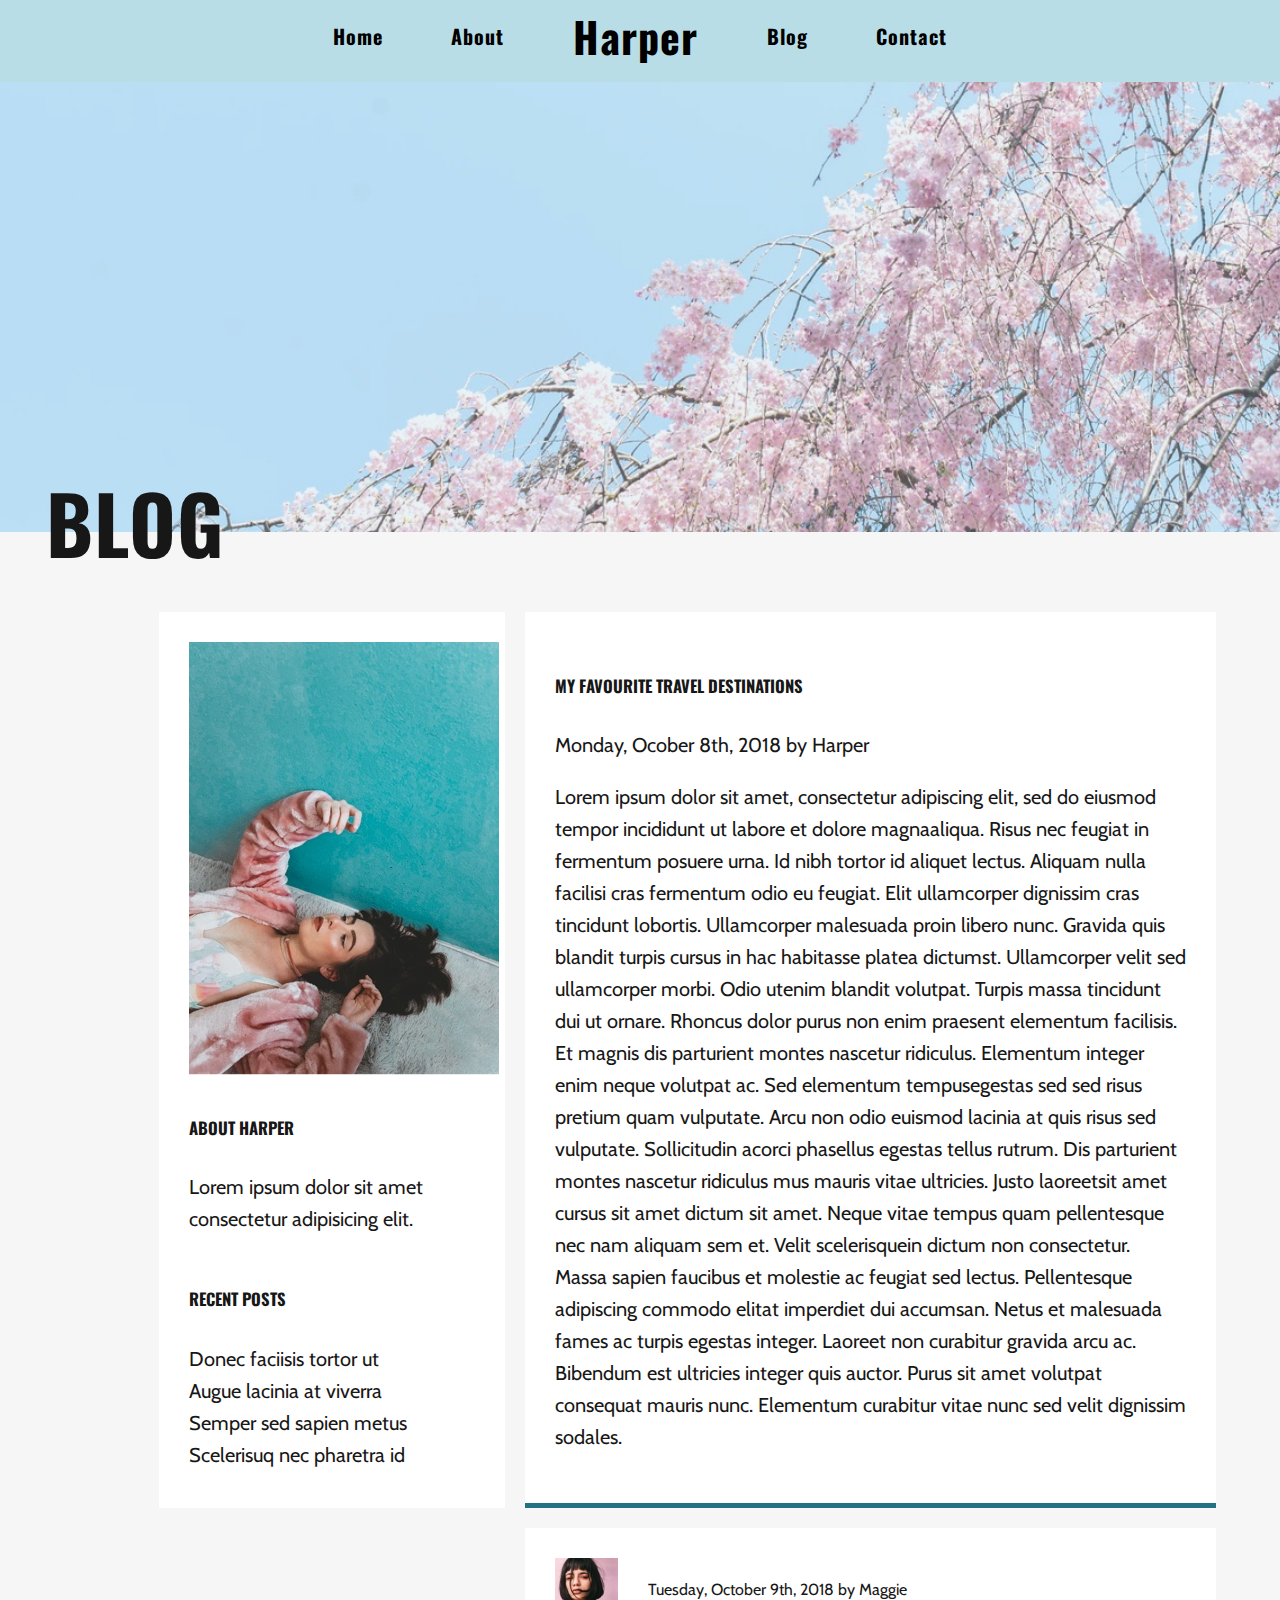
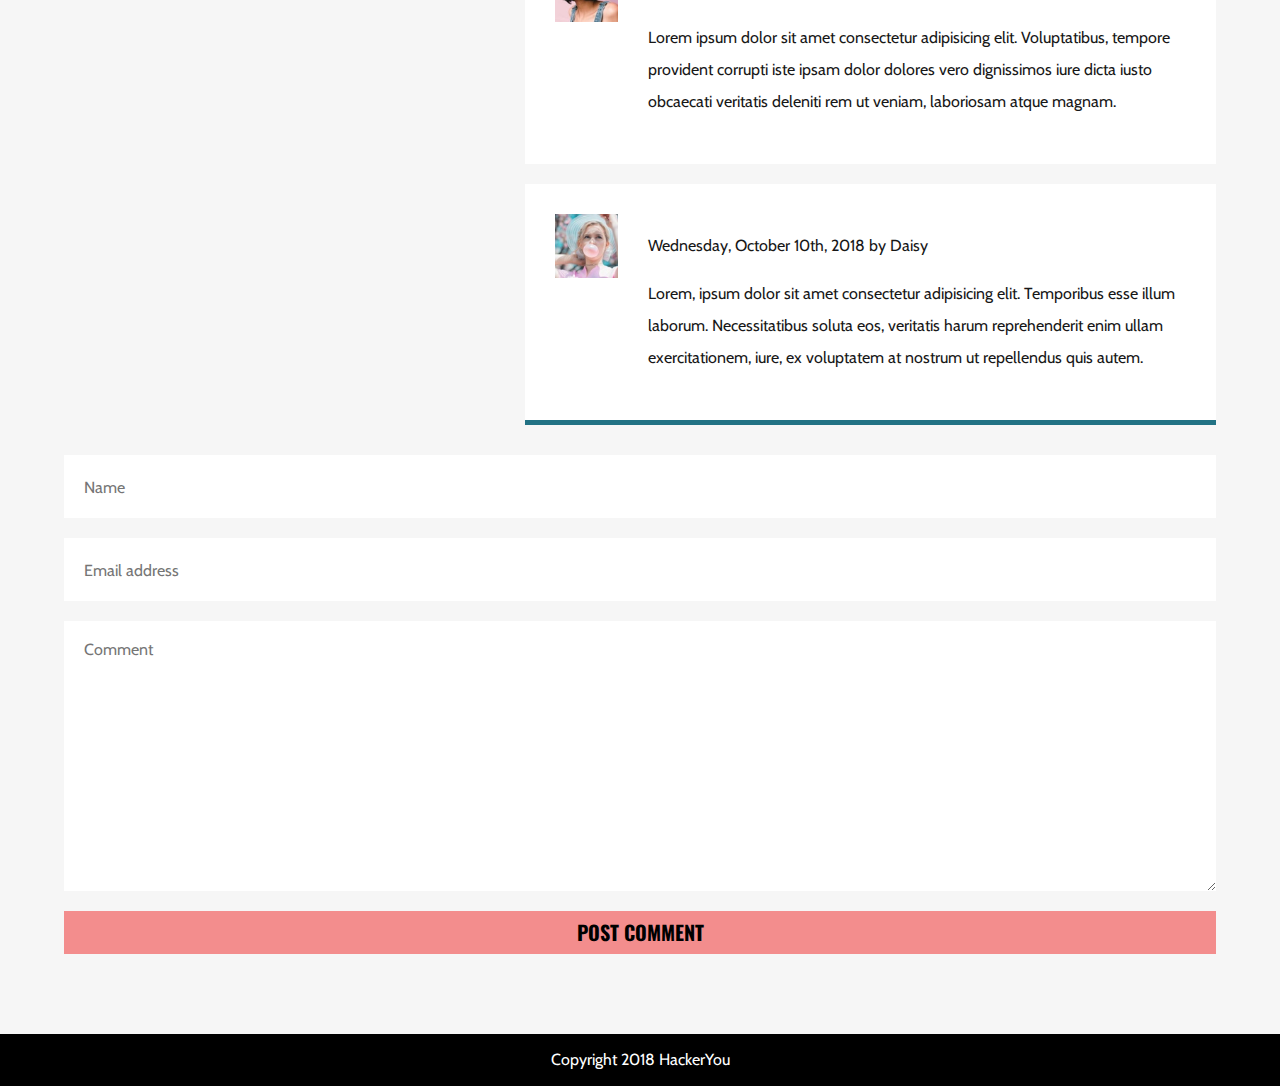
==== commit 3c61691c: "fixed comment section on blog page" ====
--- a/blog.html
+++ b/blog.html
@@ -64,14 +64,22 @@
             </div>
                 <div class="comments">
                     <div class="commentOne">
-                        <img src="./assets/blog-image-3.jpg" alt="headshot of Maggie">
-                        <p>Tuesday, October 9th, 2018 by Maggie</p>
-                        <p>Lorem ipsum dolor sit amet consectetur adipisicing elit. Voluptatibus, tempore provident corrupti iste ipsam dolor dolores vero dignissimos iure dicta iusto obcaecati veritatis deleniti rem ut veniam, laboriosam atque magnam.</p>
+                        <div class="commentImgDiv">
+                            <img src="./assets/blog-image-3.jpg" alt="headshot of Maggie">
+                        </div>
+                        <div class="commentTextDiv">
+                            <p>Tuesday, October 9th, 2018 by Maggie</p>
+                            <p>Lorem ipsum dolor sit amet consectetur adipisicing elit. Voluptatibus, tempore provident corrupti iste ipsam dolor dolores vero dignissimos iure dicta iusto obcaecati veritatis deleniti rem ut veniam, laboriosam atque magnam.</p>
+                        </div>
                     </div>
                     <div class="commentTwo">
-                        <img src="./assets/blog-image-4.jpg" alt="headshot of Daisy">
+                        <div class="commentImgDiv">
+                            <img src="./assets/blog-image-4.jpg" alt="headshot of Daisy">
+                        </div>
+                        <div class="commentTextDiv">
                             <p>Wednesday, October 10th, 2018 by Daisy</p>
                             <p>Lorem, ipsum dolor sit amet consectetur adipisicing elit. Temporibus esse illum laborum. Necessitatibus soluta eos, veritatis harum reprehenderit enim ullam exercitationem, iure, ex voluptatem at nostrum ut repellendus quis autem.</p>
+                        </div>
                     </div>
                 </div>
                 <div class="blogForm">
--- a/styles/styles.css
+++ b/styles/styles.css
@@ -579,6 +579,7 @@
 .contactMain .contactBox {
   background-color: white;
   padding: 30px;
+  width: 300px;
 }
 .contactMain .contactBox ul.social {
   display: -webkit-box;
@@ -600,6 +601,14 @@
   width: 40%;
 }
 
+.contactElementFlex {
+  display: -webkit-box;
+  display: -ms-flexbox;
+  display: flex;
+  -ms-flex-wrap: nowrap;
+      flex-wrap: nowrap;
+}
+
 .contactInfoDetails h4 {
   font-size: 1rem;
   padding: 10px 0;
@@ -665,9 +674,23 @@
 }
 
 .asideBlog {
+  display: -webkit-box;
+  display: -ms-flexbox;
+  display: flex;
+  -webkit-box-orient: vertical;
+  -webkit-box-direction: normal;
+      -ms-flex-direction: column;
+          flex-direction: column;
   padding: 30px;
   background-color: white;
   max-width: 30%;
+  -webkit-box-pack: start;
+      -ms-flex-pack: start;
+          justify-content: flex-start;
+  -webkit-box-align: start;
+      -ms-flex-align: start;
+          align-items: flex-start;
+  margin-right: 20px;
 }
 .asideBlog h5 {
   font-family: "Oswald";
@@ -687,21 +710,43 @@
   display: -webkit-box;
   display: -ms-flexbox;
   display: flex;
-  -webkit-box-pack: space-evenly;
-      -ms-flex-pack: space-evenly;
-          justify-content: space-evenly;
+  -webkit-box-pack: end;
+      -ms-flex-pack: end;
+          justify-content: flex-end;
+}
+
+.comments {
+  display: -webkit-box;
+  display: -ms-flexbox;
+  display: flex;
+  -ms-flex-wrap: wrap;
+      flex-wrap: wrap;
+  -webkit-box-pack: end;
+      -ms-flex-pack: end;
+          justify-content: flex-end;
 }
 
 .commentOne, .commentTwo {
   background-color: white;
   padding: 30px;
   margin-top: 20px;
-  display: -webkit-box;
-  display: -ms-flexbox;
-  display: flex;
+  max-width: 60%;
+  display: -webkit-box;
+  display: -ms-flexbox;
+  display: flex;
+}
+.commentOne .commentImgDiv, .commentTwo .commentImgDiv {
+  width: 10%;
+}
+.commentOne .commentTextDiv, .commentTwo .commentTextDiv {
+  padding-left: 30px;
+  width: 90%;
 }
 .commentOne p, .commentTwo p {
   font-size: 0.8rem;
+}
+.commentOne img, .commentTwo img {
+  width: 100%;
 }
 
 .commentFlex {
@@ -716,4 +761,252 @@
 
 .commentTwo {
   border-bottom: 5px solid #227284;
+}
+
+@media (max-width: 1000px) {
+  header .headerImgContainer img {
+    height: 100vh;
+    -o-object-fit: cover;
+       object-fit: cover;
+  }
+}
+@media (max-width: 800px) {
+  header .headerFlex {
+    display: -webkit-box;
+    display: -ms-flexbox;
+    display: flex;
+    -webkit-box-orient: vertical;
+    -webkit-box-direction: normal;
+        -ms-flex-direction: column;
+            flex-direction: column;
+  }
+  header .headerFlex img {
+    max-width: 300px;
+    -ms-flex-item-align: center;
+        align-self: center;
+    margin: 0 auto;
+  }
+  header .headerContent .logoHero {
+    font-size: 3rem;
+    display: -webkit-box;
+    display: -ms-flexbox;
+    display: flex;
+    text-align: center;
+    margin-right: 70px;
+    padding-top: 50px;
+  }
+  header .headerContent .contentContainer {
+    position: relative;
+  }
+  header .headerContent .contentContainer img {
+    width: 35%;
+    position: absolute;
+    top: 25px;
+    right: 35px;
+  }
+  .whosHarper {
+    margin: 0 auto;
+    text-align: center;
+  }
+  .categories .rowOne img, .categories .rowTwo img {
+    width: 60px;
+  }
+  .blogOne {
+    display: -webkit-box;
+    display: -ms-flexbox;
+    display: flex;
+    -webkit-box-orient: vertical;
+    -webkit-box-direction: normal;
+        -ms-flex-direction: column;
+            flex-direction: column;
+  }
+  .blogOne .blogOneImg {
+    -ms-flex-item-align: center;
+        align-self: center;
+  }
+  .blogOne .blogOneContent {
+    -webkit-box-align: center;
+        -ms-flex-align: center;
+            align-items: center;
+    text-align: center;
+  }
+  .blogTwo {
+    display: -webkit-box;
+    display: -ms-flexbox;
+    display: flex;
+    -webkit-box-orient: vertical;
+    -webkit-box-direction: normal;
+        -ms-flex-direction: column;
+            flex-direction: column;
+  }
+  .blogTwo .blogTwoImg {
+    -ms-flex-item-align: center;
+        align-self: center;
+  }
+  .blogTwo .blogTwoContent {
+    -webkit-box-align: center;
+        -ms-flex-align: center;
+            align-items: center;
+    text-align: center;
+  }
+  .journeyContent h2 {
+    line-height: 42px;
+  }
+  .imgGrid ul {
+    display: -webkit-box;
+    display: -ms-flexbox;
+    display: flex;
+    -webkit-box-orient: vertical;
+    -webkit-box-direction: normal;
+        -ms-flex-direction: column;
+            flex-direction: column;
+    border: none;
+    padding: 20px 0;
+  }
+  .imgGrid ul li {
+    margin: 0 auto;
+  }
+  .imgGrid ul li img {
+    max-width: 100%;
+  }
+  .blogFlex {
+    display: -webkit-box;
+    display: -ms-flexbox;
+    display: flex;
+    -webkit-box-orient: vertical;
+    -webkit-box-direction: normal;
+        -ms-flex-direction: column;
+            flex-direction: column;
+  }
+  .blogFlex .asideBlog {
+    max-width: 100%;
+  }
+  .blogFlex .blogDetails {
+    display: -webkit-box;
+    display: -ms-flexbox;
+    display: flex;
+  }
+  .blogFlex .blogDetails .blogAbout {
+    margin-left: 30px;
+    -webkit-box-pack: center;
+        -ms-flex-pack: center;
+            justify-content: center;
+  }
+  .blogPost {
+    margin-top: 30px;
+    max-width: 100%;
+  }
+  .comments .commentOne, .comments .commentTwo {
+    display: -webkit-box;
+    display: -ms-flexbox;
+    display: flex;
+    -ms-flex-wrap: wrap;
+        flex-wrap: wrap;
+  }
+  .comments .commentOne img, .comments .commentTwo img {
+    max-width: 100%;
+    margin-right: 20px;
+  }
+  .contactInfo .contactFlex {
+    -webkit-box-align: center;
+        -ms-flex-align: center;
+            align-items: center;
+  }
+  .contactForm {
+    margin-top: 30px;
+  }
+  .contactForm .userInfo {
+    display: -webkit-box;
+    display: -ms-flexbox;
+    display: flex;
+    -webkit-box-pack: justify;
+        -ms-flex-pack: justify;
+            justify-content: space-between;
+  }
+}
+@media (max-width: 500px) {
+  .navBar ul {
+    width: 500px;
+    display: -webkit-box;
+    display: -ms-flexbox;
+    display: flex;
+    -webkit-box-orient: vertical;
+    -webkit-box-direction: normal;
+        -ms-flex-direction: column;
+            flex-direction: column;
+  }
+  .whosHarper {
+    padding: 40px 0 60px 0;
+  }
+  .whosHarper .wrapper {
+    width: 100%;
+    max-width: 500px;
+    margin: 0 auto;
+  }
+  .whosHarper h2 {
+    line-height: 42px;
+  }
+  .whosHarper .button {
+    width: 100%;
+  }
+  .categories .rowOne,
+.categories .rowTwo {
+    display: -webkit-box;
+    display: -ms-flexbox;
+    display: flex;
+    -webkit-box-orient: vertical;
+    -webkit-box-direction: normal;
+        -ms-flex-direction: column;
+            flex-direction: column;
+  }
+  .categories .rowOne img,
+.categories .rowTwo img {
+    width: 60px;
+  }
+  .journey .journeyFlex {
+    display: -webkit-box;
+    display: -ms-flexbox;
+    display: flex;
+    -webkit-box-orient: vertical;
+    -webkit-box-direction: normal;
+        -ms-flex-direction: column;
+            flex-direction: column;
+    margin-left: 0;
+  }
+  .journey .journeyFlex .journeyContent {
+    text-align: center;
+    margin-left: 0;
+    padding-top: 20px;
+  }
+  .blogFlex .blogDetails {
+    display: -webkit-box;
+    display: -ms-flexbox;
+    display: flex;
+    -ms-flex-wrap: wrap;
+        flex-wrap: wrap;
+  }
+  .blogFlex .blogDetails .blogAbout {
+    margin-left: 0;
+  }
+  .contactHeader {
+    position: relative;
+  }
+  .contactMain h1 {
+    position: absolute;
+    top: 452px;
+  }
+  .contactBox {
+    width: 436.5px;
+    margin: 0 auto;
+    text-align: center;
+  }
+  .contactForm .userInfo {
+    display: -webkit-box;
+    display: -ms-flexbox;
+    display: flex;
+    -webkit-box-orient: vertical;
+    -webkit-box-direction: normal;
+        -ms-flex-direction: column;
+            flex-direction: column;
+  }
 }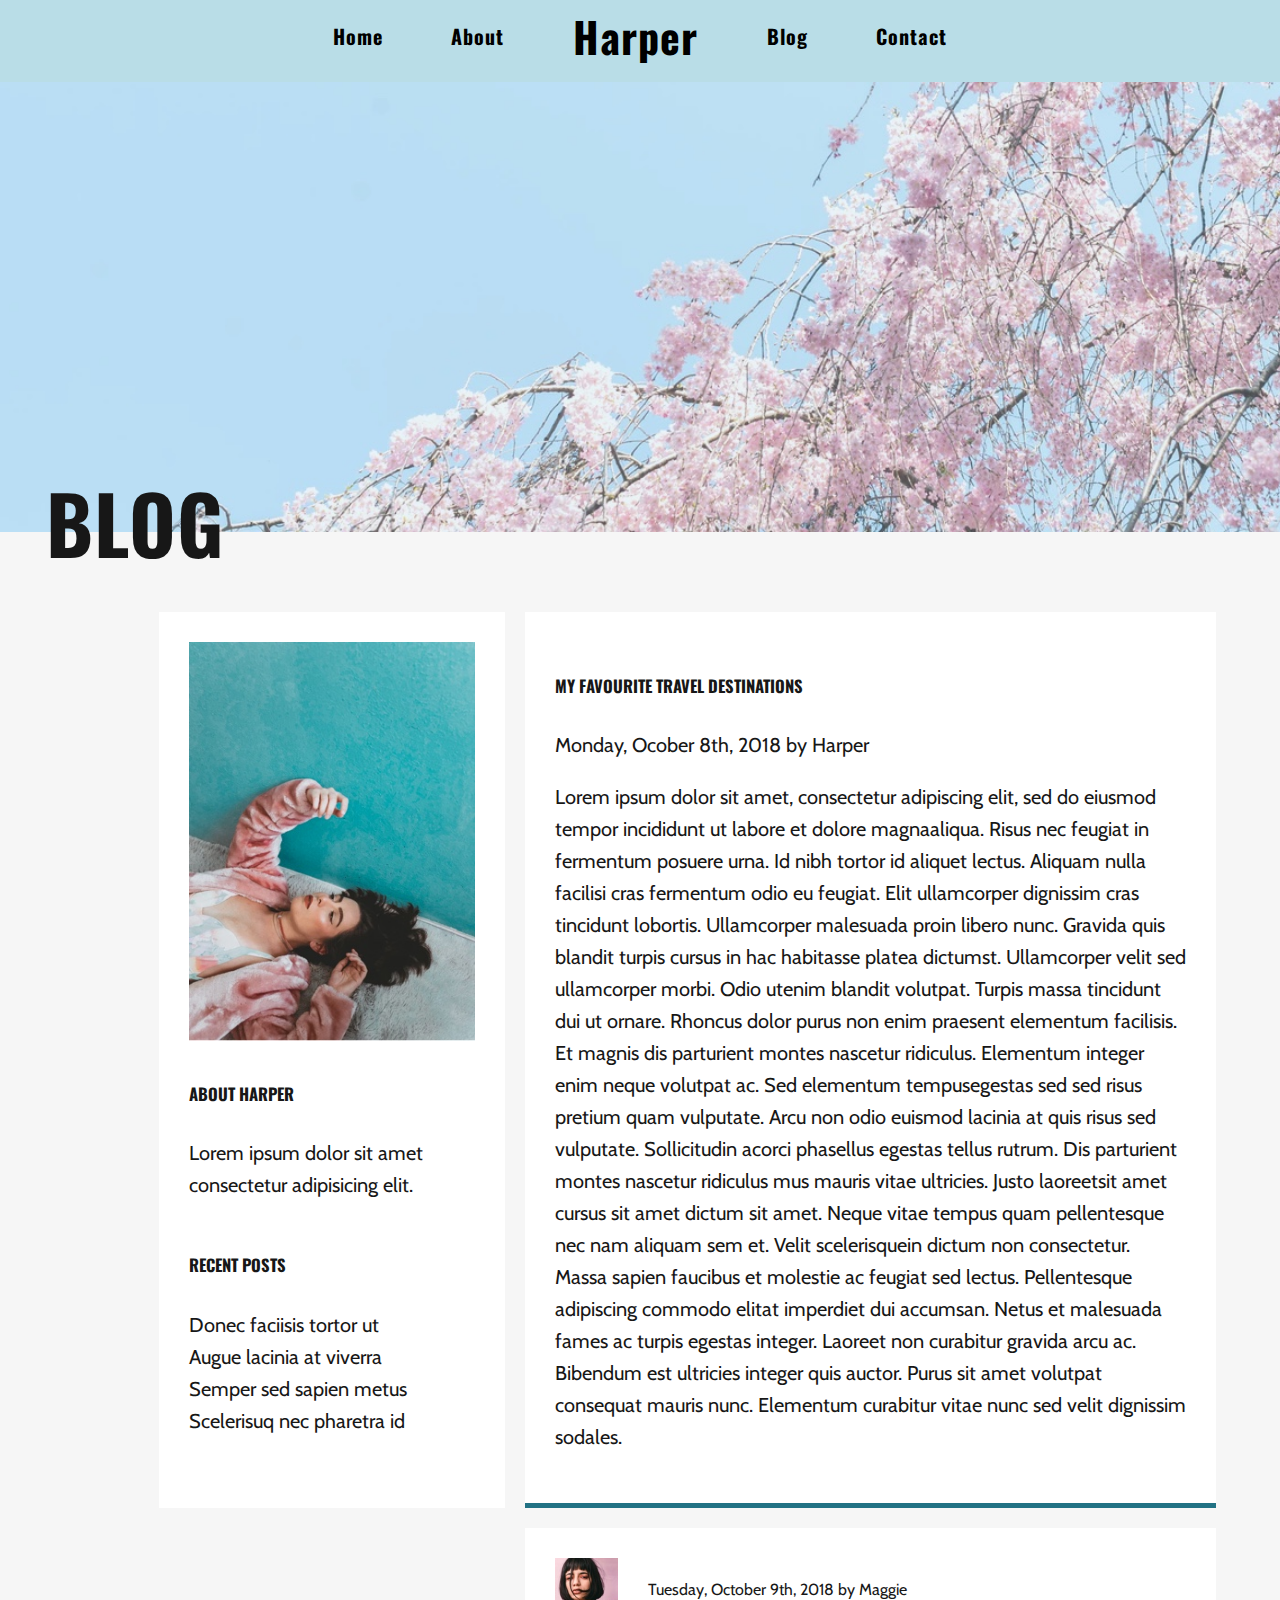
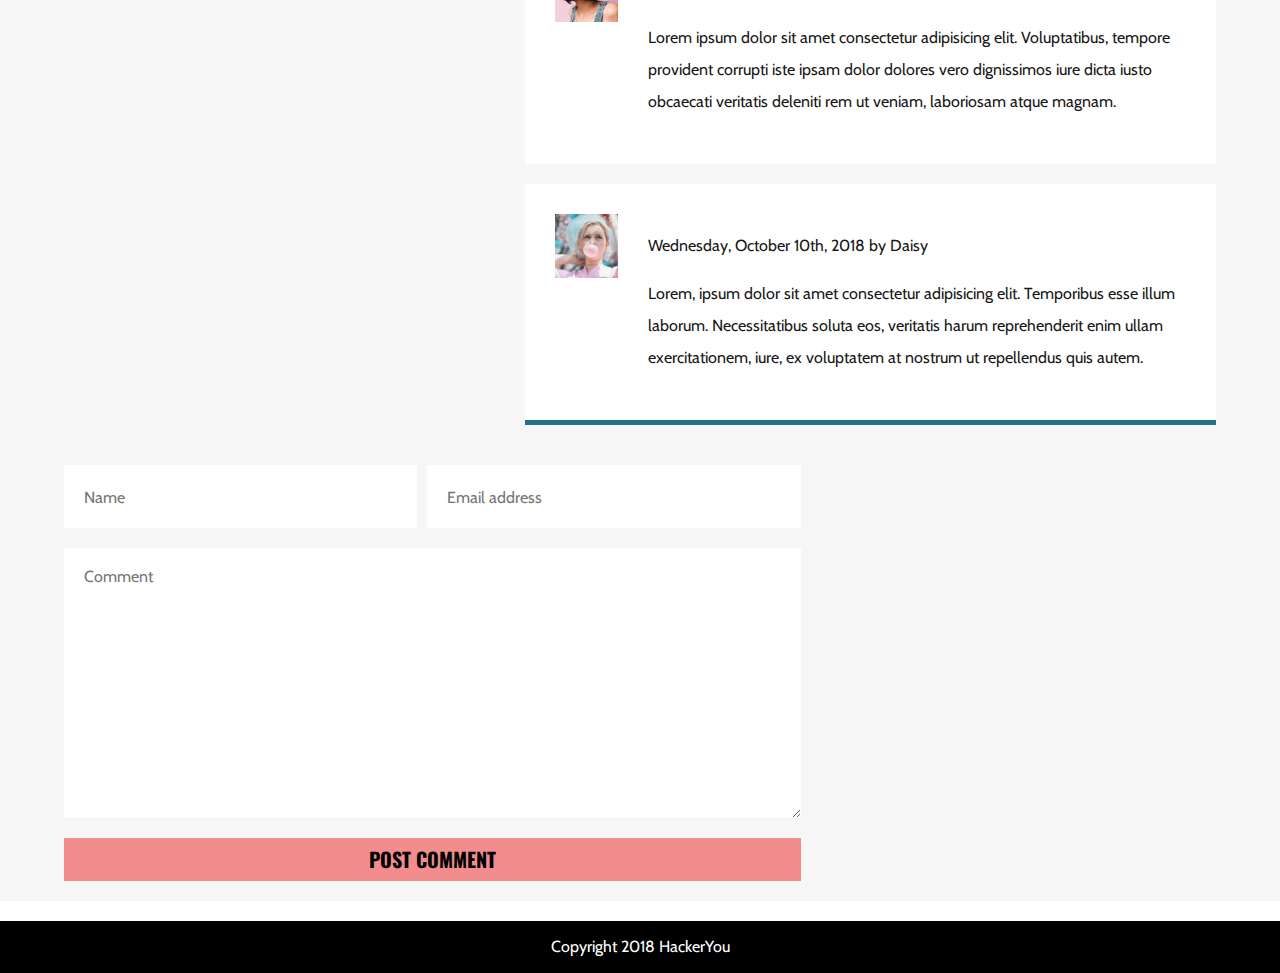
==== commit f1754e45: "fixed form styles" ====
--- a/blog.html
+++ b/blog.html
@@ -83,19 +83,25 @@
                     </div>
                 </div>
                 <div class="blogForm">
-                    <form action="" class="blogForm" name="blogForm">
-                        <label for="name" class="sr-only">Name</label>
-                        <input type="text" id="name" placeholder="Name">
-                        
-                        <label for="email" class="sr-only">Email address</label>
-                        <input type="email" id="email" placeholder="Email address">
-                        
-                        <label for="comment" class="sr-only">Comment</label>
-                        <textarea name="commente" id="message" cols="30" rows="10" placeholder="Comment"></textarea>
-                        
-                        <button type="submit">POST COMMENT</button>
-                    </form>
-                </div>
+                    <!-- <div class="blogFormDiv"> -->
+                        <form action="" class="blogForm" name="blogForm">
+                            <div class="userInfo">
+                                <div class="nameField">
+                                    <label for="name" class="sr-only">Name</label>
+                                    <input type="text" id="name" placeholder="Name">
+                                </div>
+                                
+                                <label for="email" class="sr-only">Email address</label>
+                                <input type="email" id="email" placeholder="Email address">
+                            </div>
+                            
+                            <label for="comment" class="sr-only">Comment</label>
+                            <textarea name="commente" id="message" cols="30" rows="10" placeholder="Comment"></textarea>
+                            
+                            <button type="submit">POST COMMENT</button>
+                        </form>
+                    </div>
+                <!-- </div> -->
         </div>
     </main>
 
--- a/styles/styles.css
+++ b/styles/styles.css
@@ -641,6 +641,7 @@
   margin-bottom: 20px;
   color: black;
   font-family: "Cabin";
+  width: 100%;
 }
 .contactForm input::-webkit-input-placeholder, .contactForm textarea::-webkit-input-placeholder, .blogForm input::-webkit-input-placeholder, .blogForm textarea::-webkit-input-placeholder {
   font-size: 0.8rem;
@@ -656,6 +657,10 @@
 }
 .contactForm input::placeholder, .contactForm textarea::placeholder, .blogForm input::placeholder, .blogForm textarea::placeholder {
   font-size: 0.8rem;
+}
+.contactForm .nameField, .blogForm .nameField {
+  margin-right: 10px;
+  width: 100%;
 }
 .contactForm button, .blogForm button {
   border: none;
@@ -664,8 +669,26 @@
   padding: 10px 0;
   font-family: "Oswald";
 }
-.contactForm .blogForm, .blogForm .blogForm {
-  padding: 30px 0 80px 0;
+.contactForm .userInfo, .blogForm .userInfo {
+  display: -webkit-box;
+  display: -ms-flexbox;
+  display: flex;
+  -ms-flex-wrap: nowrap;
+      flex-wrap: nowrap;
+  -webkit-box-pack: justify;
+      -ms-flex-pack: justify;
+          justify-content: space-between;
+}
+
+.blogForm {
+  display: -webkit-box;
+  display: -ms-flexbox;
+  display: flex;
+  -webkit-box-pack: end;
+      -ms-flex-pack: end;
+          justify-content: flex-end;
+  margin: 20px 0;
+  width: 80%;
 }
 
 .blogMain {
@@ -692,6 +715,9 @@
           align-items: flex-start;
   margin-right: 20px;
 }
+.asideBlog img {
+  width: 100%;
+}
 .asideBlog h5 {
   font-family: "Oswald";
 }
@@ -896,6 +922,12 @@
     margin-top: 30px;
     max-width: 100%;
   }
+  .comments {
+    -webkit-box-pack: center;
+        -ms-flex-pack: center;
+            justify-content: center;
+    min-width: 100%;
+  }
   .comments .commentOne, .comments .commentTwo {
     display: -webkit-box;
     display: -ms-flexbox;
@@ -922,6 +954,18 @@
     -webkit-box-pack: justify;
         -ms-flex-pack: justify;
             justify-content: space-between;
+  }
+  .contactBox {
+    width: 100%;
+  }
+  .contactFlex {
+    display: -webkit-box;
+    display: -ms-flexbox;
+    display: flex;
+    -webkit-box-orient: vertical;
+    -webkit-box-direction: normal;
+        -ms-flex-direction: column;
+            flex-direction: column;
   }
 }
 @media (max-width: 500px) {
@@ -1000,7 +1044,7 @@
     margin: 0 auto;
     text-align: center;
   }
-  .contactForm .userInfo {
+  .userInfo {
     display: -webkit-box;
     display: -ms-flexbox;
     display: flex;
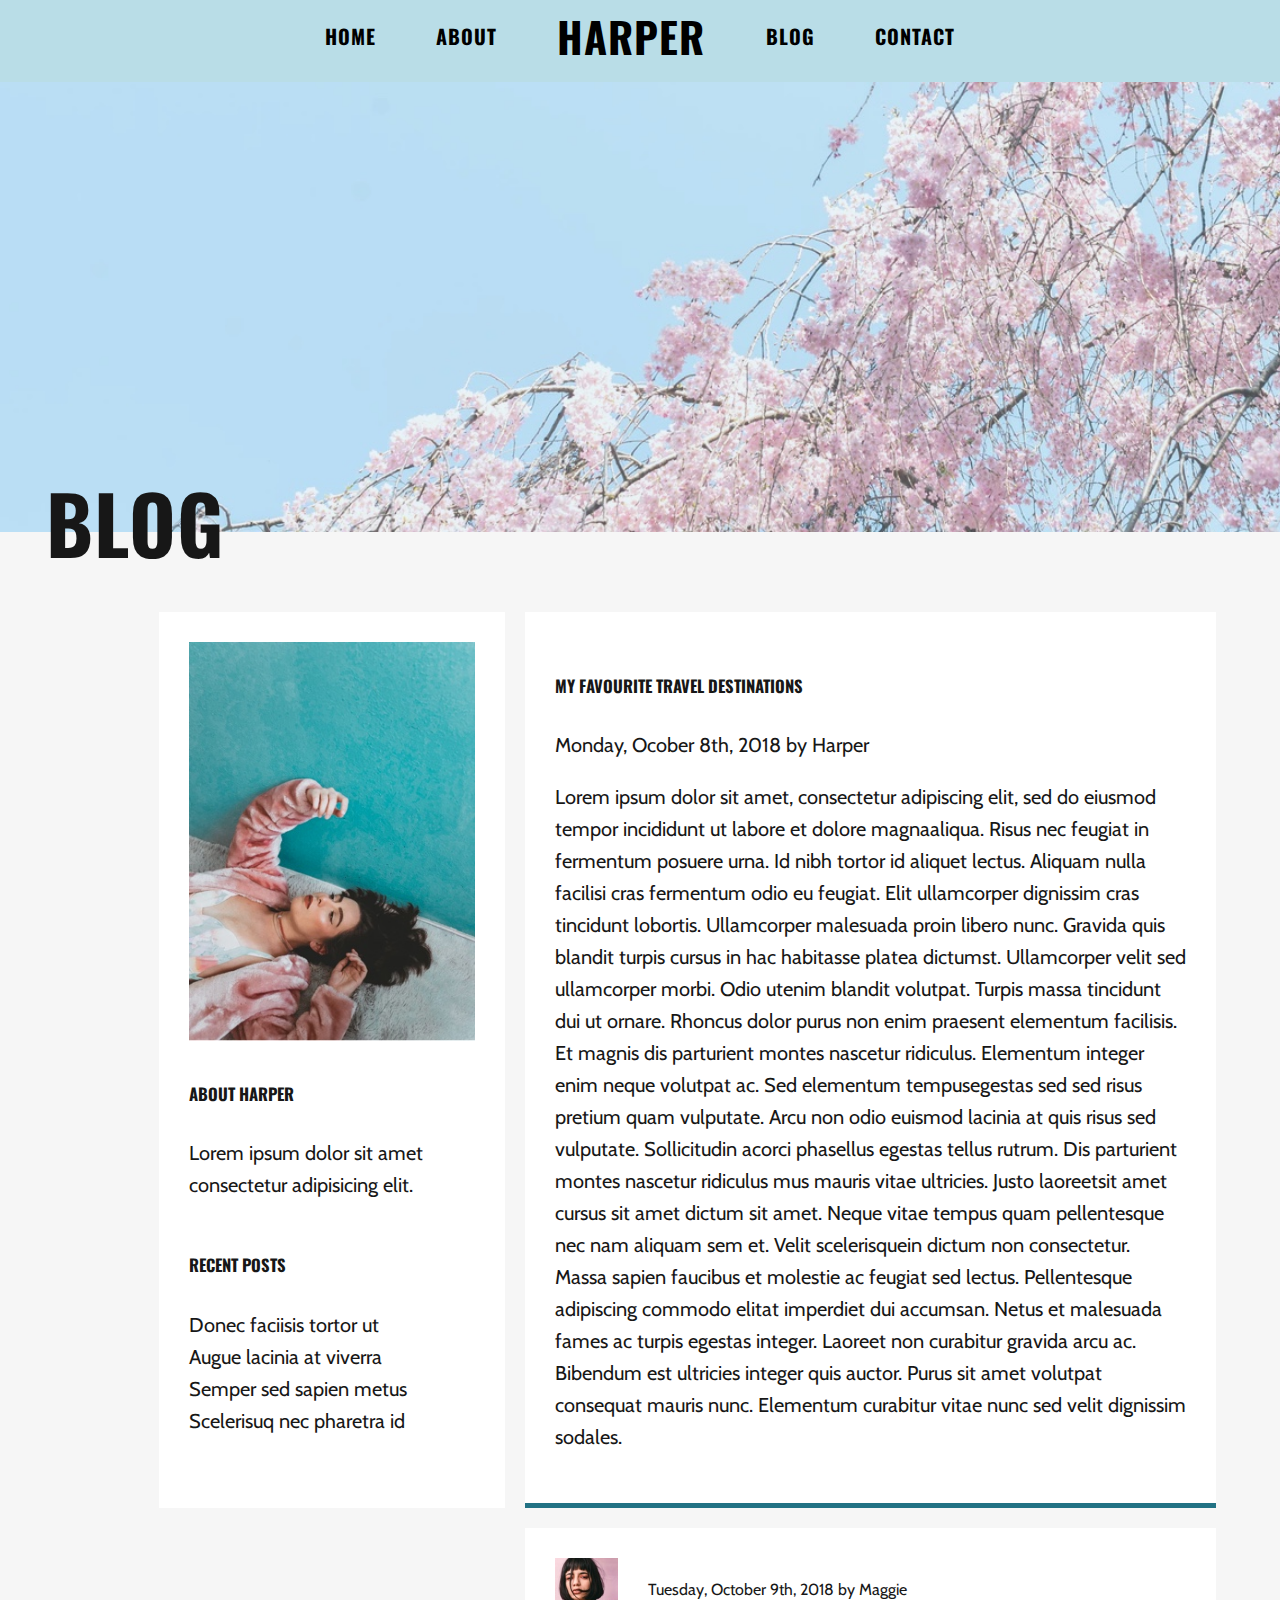
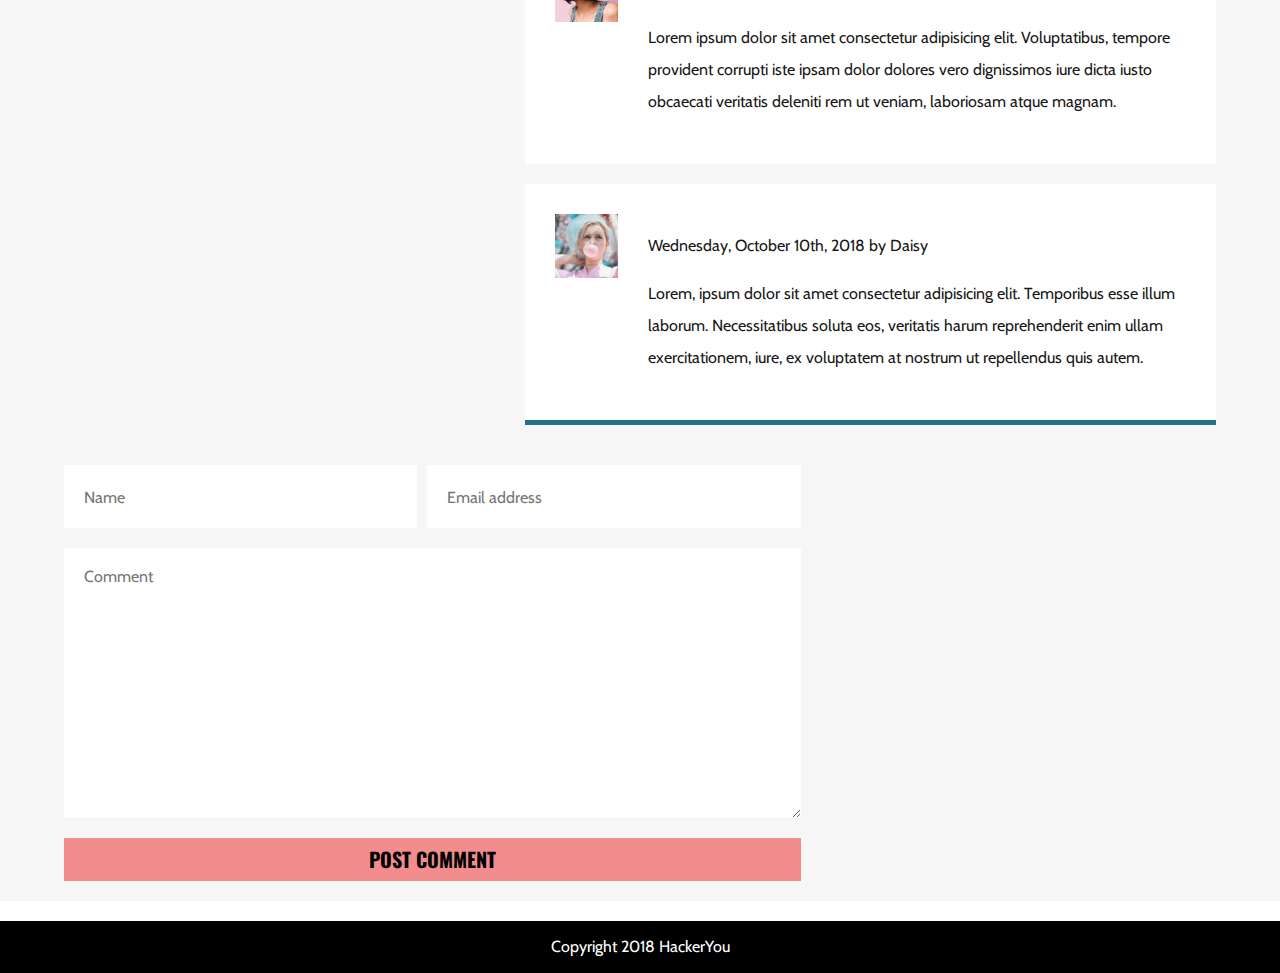
==== commit 66fd2fa0: "minor adjustments to styling" ====
--- a/blog.html
+++ b/blog.html
@@ -11,11 +11,11 @@
     <nav class="navBar">
         <div class="wrapper">
             <ul class="mainMenu">
-                <li><a href="./index.html">Home</a></li>
-                <li><a href="#about">About</a></li>
-                <li><a href="#logo">Harper</a></li>
-                <li><a href="./blog.html">Blog</a></li>
-                <li><a href="./contact.html">Contact</a></li>
+                <li><a href="./index.html">HOME</a></li>
+                <li><a href="#about">ABOUT</a></li>
+                <li><a href="#logo">HARPER</a></li>
+                <li><a href="./blog.html">BLOG</a></li>
+                <li><a href="./contact.html">CONTACT</a></li>
             </ul>
         </div>
     </nav>
--- a/styles/styles.css
+++ b/styles/styles.css
@@ -314,7 +314,7 @@
   display: -ms-flexbox;
   display: flex;
 }
-header .headerFlex img {
+header .headerFlex .homeHeaderImg {
   margin-left: 120px;
   margin-top: 40px;
 }
@@ -336,7 +336,7 @@
 header .headerContent .contentContainer img {
   width: 35%;
   position: absolute;
-  top: -102px;
+  top: -63px;
   right: -45px;
 }
 header .headerContent .logoHero {
@@ -488,9 +488,9 @@
   -webkit-box-direction: normal;
       -ms-flex-direction: column;
           flex-direction: column;
-  -webkit-box-pack: center;
-      -ms-flex-pack: center;
-          justify-content: center;
+  -webkit-box-pack: end;
+      -ms-flex-pack: end;
+          justify-content: flex-end;
   -webkit-box-align: start;
       -ms-flex-align: start;
           align-items: flex-start;
@@ -805,12 +805,22 @@
     -webkit-box-direction: normal;
         -ms-flex-direction: column;
             flex-direction: column;
-  }
-  header .headerFlex img {
-    max-width: 300px;
-    -ms-flex-item-align: center;
-        align-self: center;
-    margin: 0 auto;
+    -webkit-box-align: center;
+        -ms-flex-align: center;
+            align-items: center;
+    width: 100%;
+  }
+  header .headerFlex .homeHeaderImg {
+    display: -webkit-box;
+    display: -ms-flexbox;
+    display: flex;
+    -webkit-box-pack: center;
+        -ms-flex-pack: center;
+            justify-content: center;
+    margin-left: 0;
+  }
+  header .headerFlex .homeHeaderImg img {
+    width: 50%;
   }
   header .headerContent .logoHero {
     font-size: 3rem;
@@ -979,6 +989,46 @@
         -ms-flex-direction: column;
             flex-direction: column;
   }
+  .homeHeader {
+    height: 90vh;
+  }
+  .headerFlex {
+    display: -webkit-box;
+    display: -ms-flexbox;
+    display: flex;
+    -webkit-box-orient: vertical;
+    -webkit-box-direction: normal;
+        -ms-flex-direction: column;
+            flex-direction: column;
+    -webkit-box-align: center;
+        -ms-flex-align: center;
+            align-items: center;
+    width: 100%;
+  }
+  .headerFlex .homeHeaderImg {
+    margin: 0 auto;
+  }
+  .headerFlex .homeHeaderImg img {
+    width: 100%;
+  }
+  .headerContent .logoHero {
+    font-size: 3rem;
+    display: -webkit-box;
+    display: -ms-flexbox;
+    display: flex;
+    text-align: center;
+    margin-right: 70px;
+    padding-top: 50px;
+  }
+  .headerContent .contentContainer {
+    position: relative;
+  }
+  .headerContent .contentContainer img {
+    width: 35%;
+    position: absolute;
+    top: 25px;
+    right: 35px;
+  }
   .whosHarper {
     padding: 40px 0 60px 0;
   }
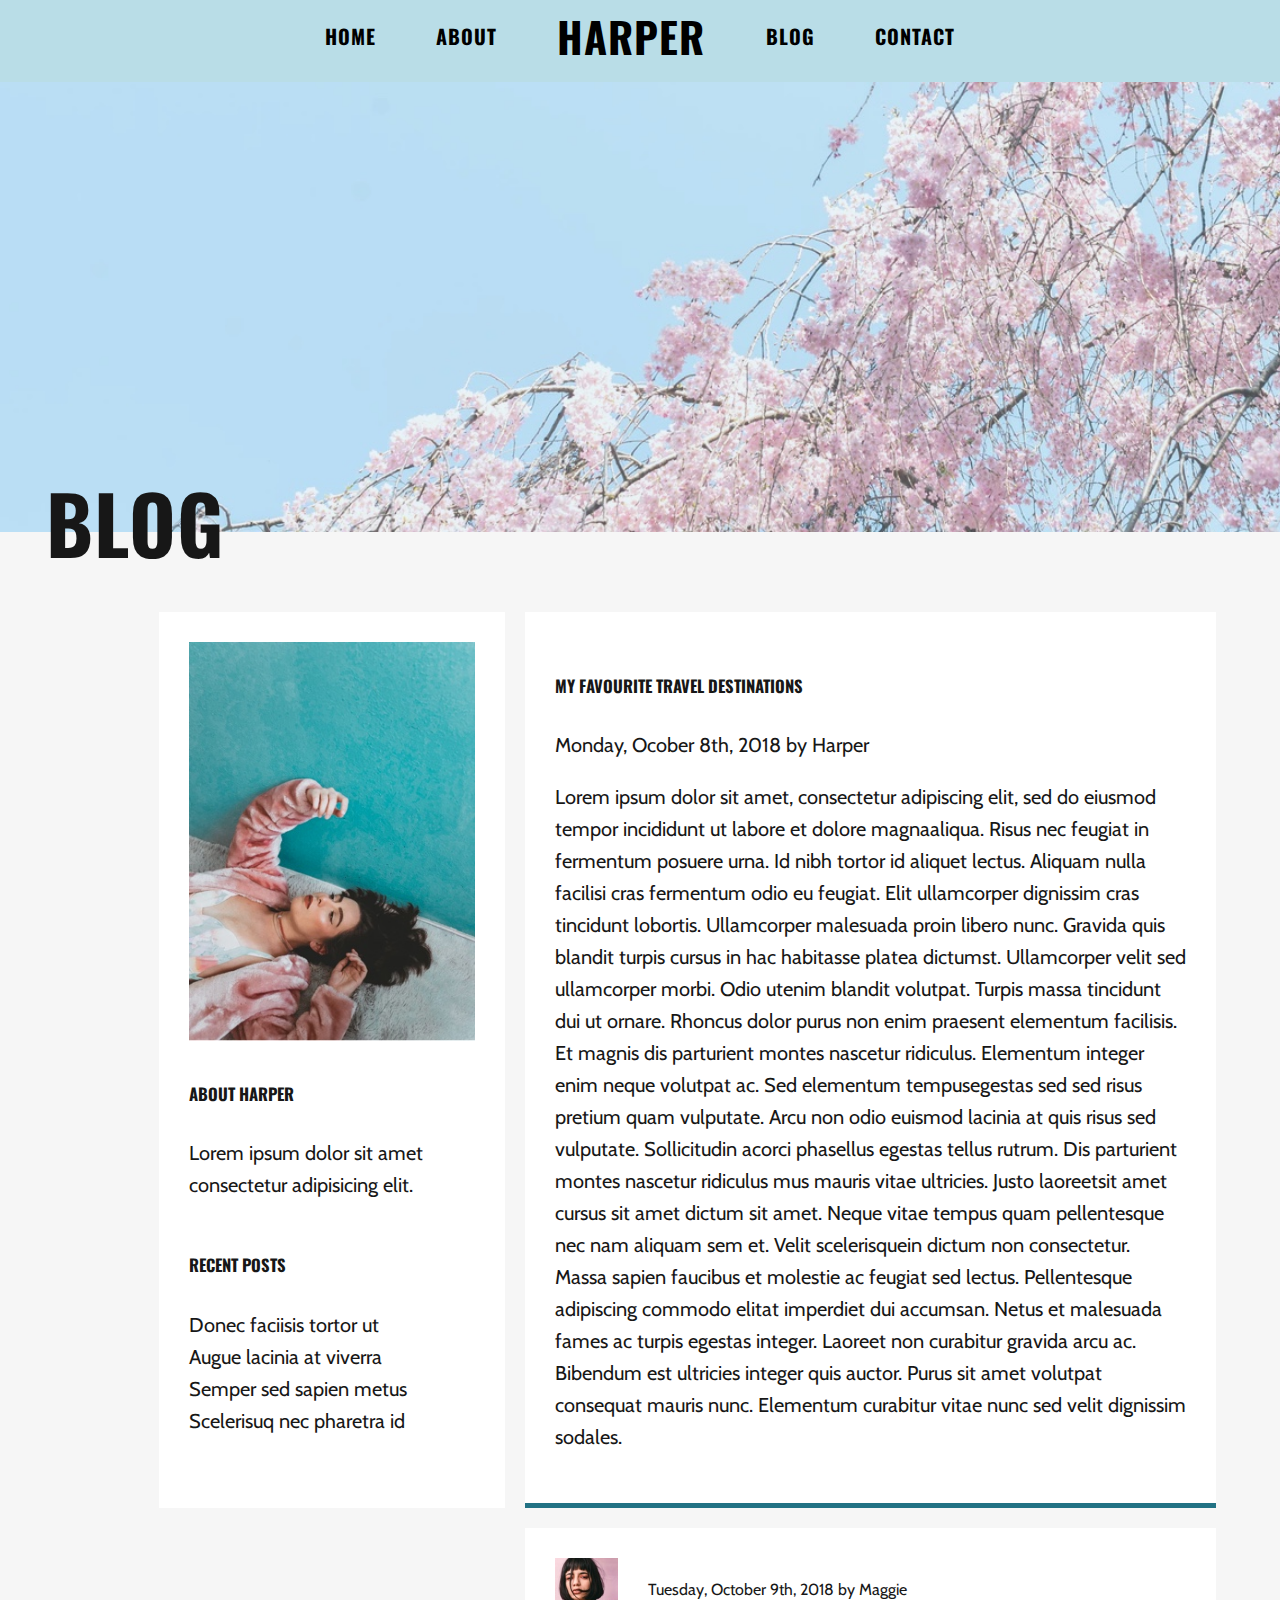
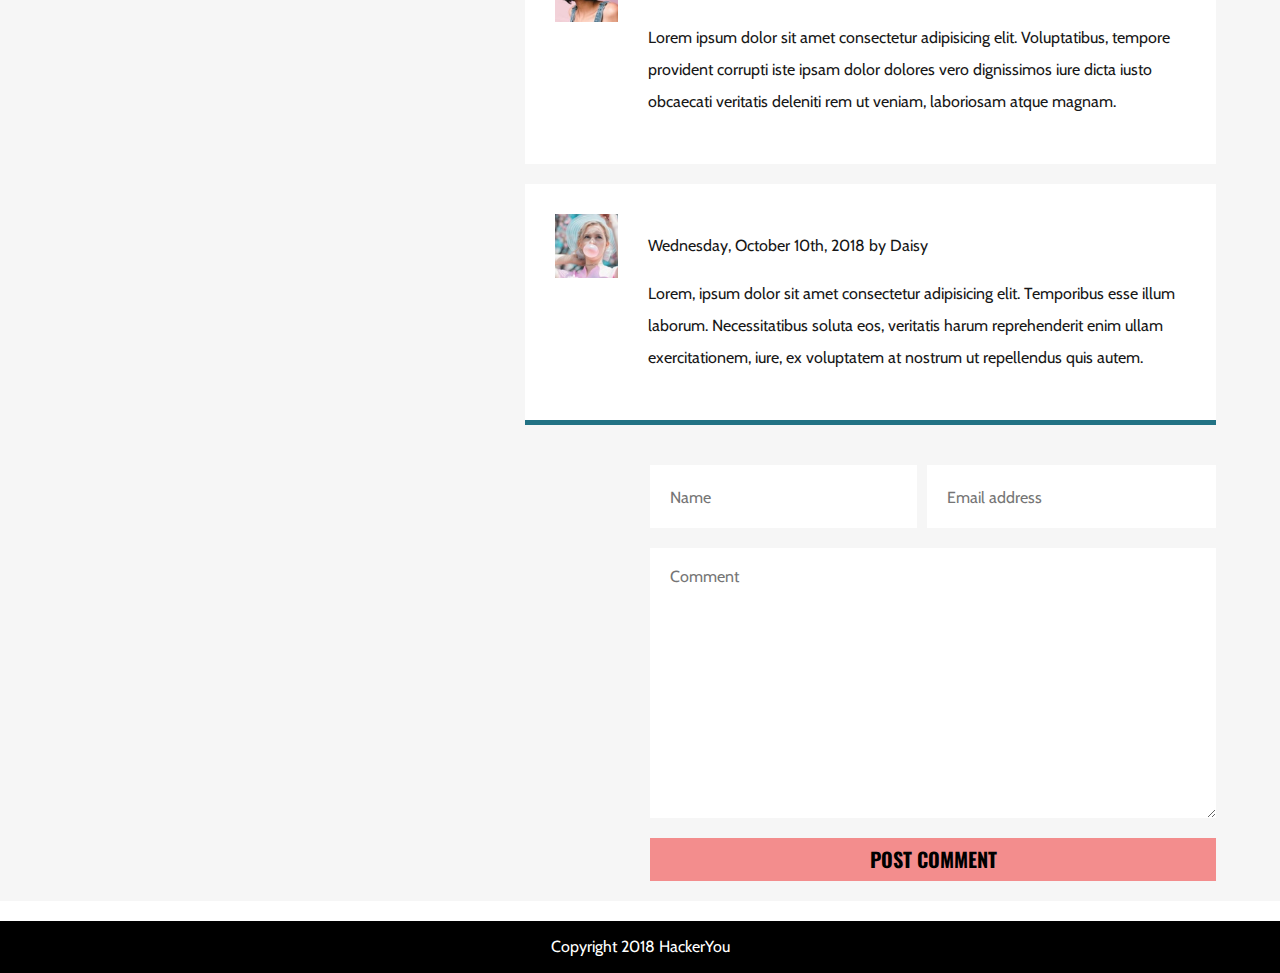
==== commit cc1c193b: "flexed form on blog page" ====
--- a/blog.html
+++ b/blog.html
@@ -83,7 +83,7 @@
                     </div>
                 </div>
                 <div class="blogForm">
-                    <!-- <div class="blogFormDiv"> -->
+                    <div class="blogFormDiv">
                         <form action="" class="blogForm" name="blogForm">
                             <div class="userInfo">
                                 <div class="nameField">
@@ -101,7 +101,7 @@
                             <button type="submit">POST COMMENT</button>
                         </form>
                     </div>
-                <!-- </div> -->
+                </div>
         </div>
     </main>
 
--- a/styles/styles.css
+++ b/styles/styles.css
@@ -317,8 +317,11 @@
 header .headerFlex .homeHeaderImg {
   margin-left: 120px;
   margin-top: 40px;
-}
-header .headerContent {
+  -webkit-box-shadow: 15px 20px 0px 0px white;
+          box-shadow: 15px 20px 0px 0px white;
+}
+
+.headerContent {
   margin-left: 80px;
   display: -webkit-box;
   display: -ms-flexbox;
@@ -330,16 +333,16 @@
       -ms-flex-pack: center;
           justify-content: center;
 }
-header .headerContent .contentContainer {
+.headerContent .contentContainer {
   position: relative;
 }
-header .headerContent .contentContainer img {
+.headerContent .contentContainer img {
   width: 35%;
   position: absolute;
   top: -63px;
   right: -45px;
 }
-header .headerContent .logoHero {
+.headerContent .logoHero {
   font-size: 6rem;
 }
 
@@ -478,6 +481,10 @@
   display: -webkit-box;
   display: -ms-flexbox;
   display: flex;
+}
+.blogOne img {
+  -webkit-box-shadow: -100px 20px 0px 0px #68b0c1;
+          box-shadow: -100px 20px 0px 0px #68b0c1;
 }
 .blogOne .blogOneContent {
   margin: 80px;
@@ -501,6 +508,10 @@
   display: -ms-flexbox;
   display: flex;
 }
+.blogTwo img {
+  -webkit-box-shadow: 100px 20px 0px 0px #b9dde7;
+          box-shadow: 100px 20px 0px 0px #b9dde7;
+}
 .blogTwo .blogTwoContent {
   margin: 80px;
   display: -webkit-box;
@@ -536,6 +547,11 @@
   padding-top: 100px;
   margin-left: 50px;
 }
+.journey .journeyFlex .headshot {
+  -webkit-box-shadow: 18px 18px 0px 0px #227284;
+          box-shadow: 18px 18px 0px 0px #227284;
+  margin: 0;
+}
 .journey .journeyFlex .journeyContent {
   margin-left: 80px;
 }
@@ -681,14 +697,15 @@
 }
 
 .blogForm {
+  margin: 20px 0;
+}
+.blogForm .blogFormDiv {
   display: -webkit-box;
   display: -ms-flexbox;
   display: flex;
   -webkit-box-pack: end;
       -ms-flex-pack: end;
           justify-content: flex-end;
-  margin: 20px 0;
-  width: 80%;
 }
 
 .blogMain {
@@ -818,9 +835,13 @@
         -ms-flex-pack: center;
             justify-content: center;
     margin-left: 0;
+    -webkit-box-shadow: none;
+            box-shadow: none;
   }
   header .headerFlex .homeHeaderImg img {
     width: 50%;
+    -webkit-box-shadow: 15px 15px 0px 0px white;
+            box-shadow: 15px 15px 0px 0px white;
   }
   header .headerContent .logoHero {
     font-size: 3rem;
@@ -833,6 +854,7 @@
   }
   header .headerContent .contentContainer {
     position: relative;
+    margin-top: 20px;
   }
   header .headerContent .contentContainer img {
     width: 35%;
@@ -1103,4 +1125,17 @@
         -ms-flex-direction: column;
             flex-direction: column;
   }
+}
+@media (max-width: 390px) {
+  .whosHarper .button {
+    display: block;
+    width: 90%;
+    margin: 0 auto;
+  }
+  .journeyContent h2 {
+    margin-top: 30px;
+  }
+  .contactMain .contactBox {
+    margin-top: 80px;
+  }
 }